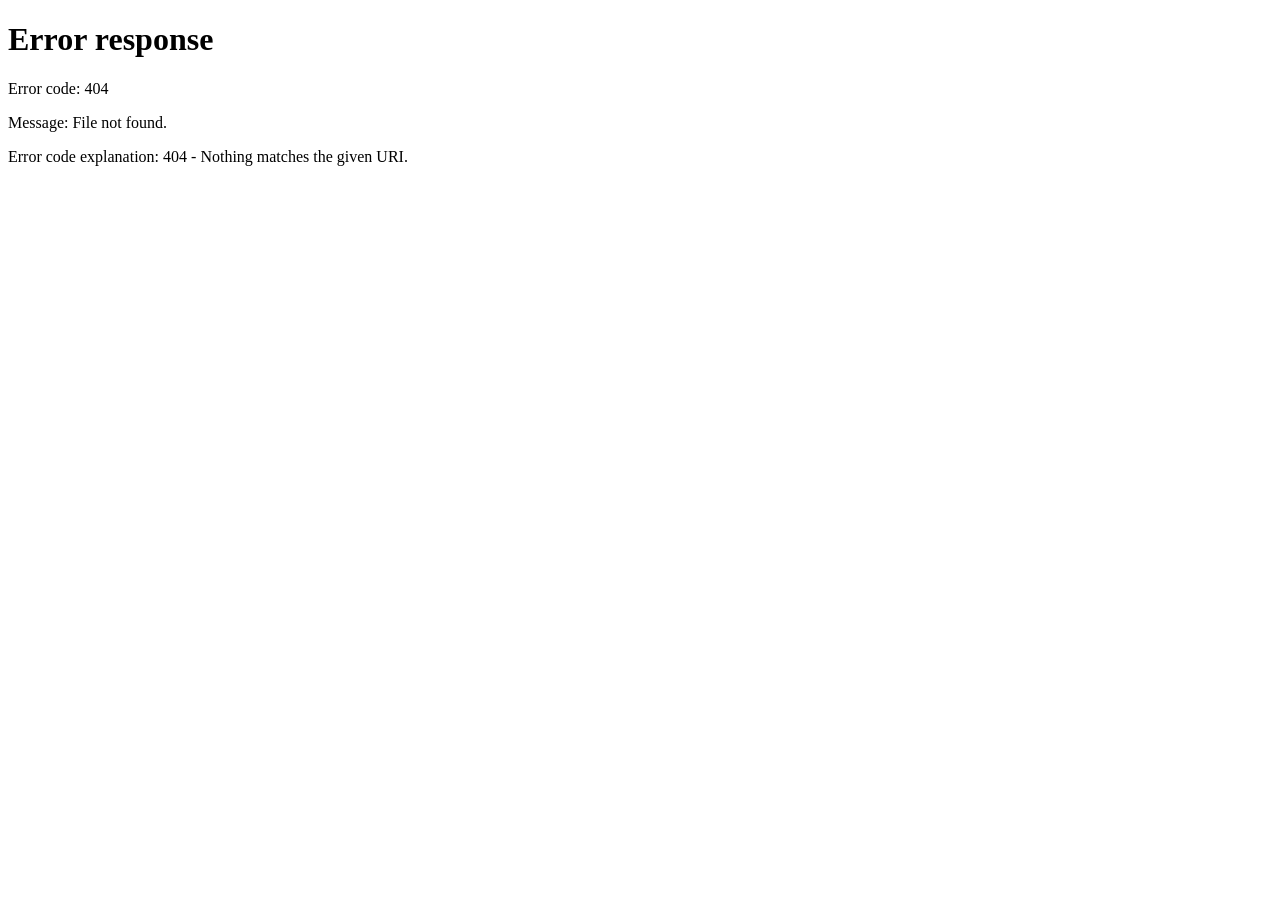
==== HV/index.html @ e4b7a603 "Add files via upload" ====
<!DOCTYPE html>
<html lang="es">
<head>
    <meta charset="UTF-8">
    <meta http-equiv="refresh" content="0; url=HTML/index.html">
    <title>Cargando SPP...</title>
</head>
<body>
    <p>Redirigiendo al portal...</p>
</body>
</html>
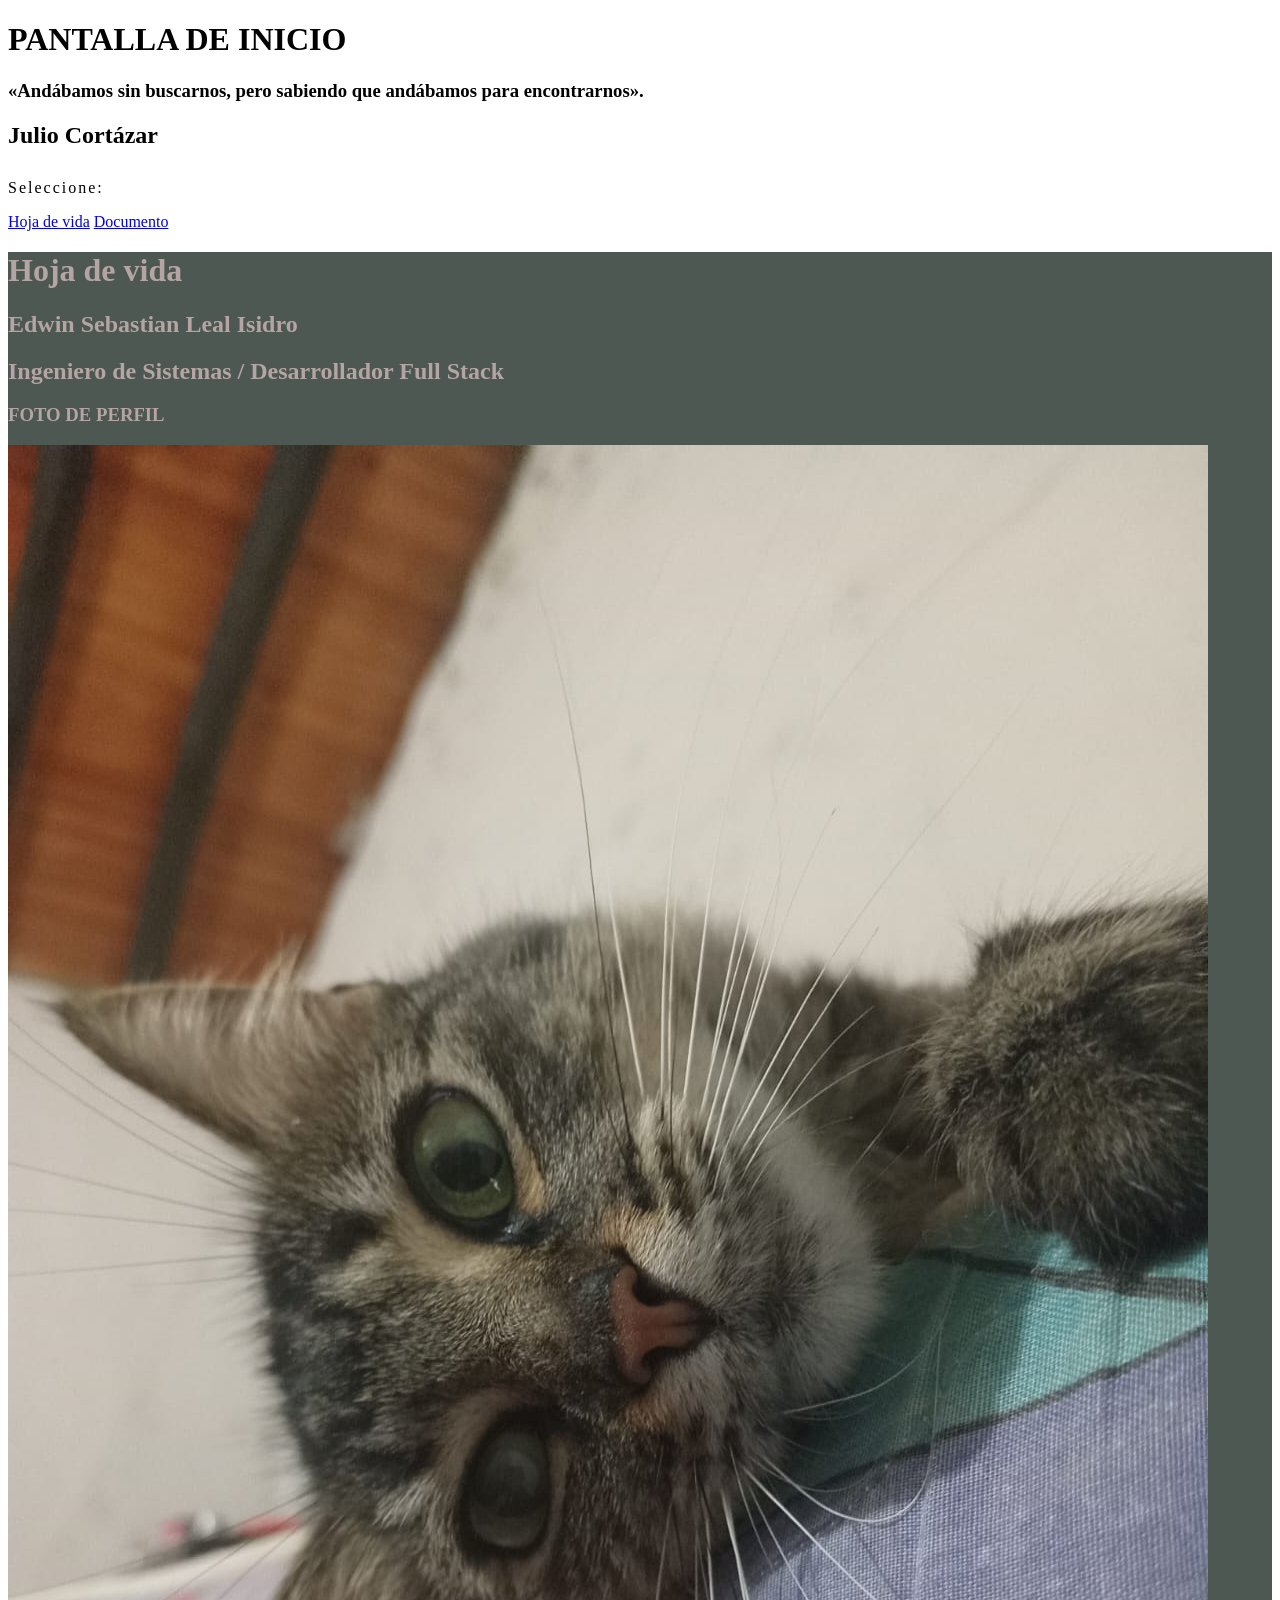
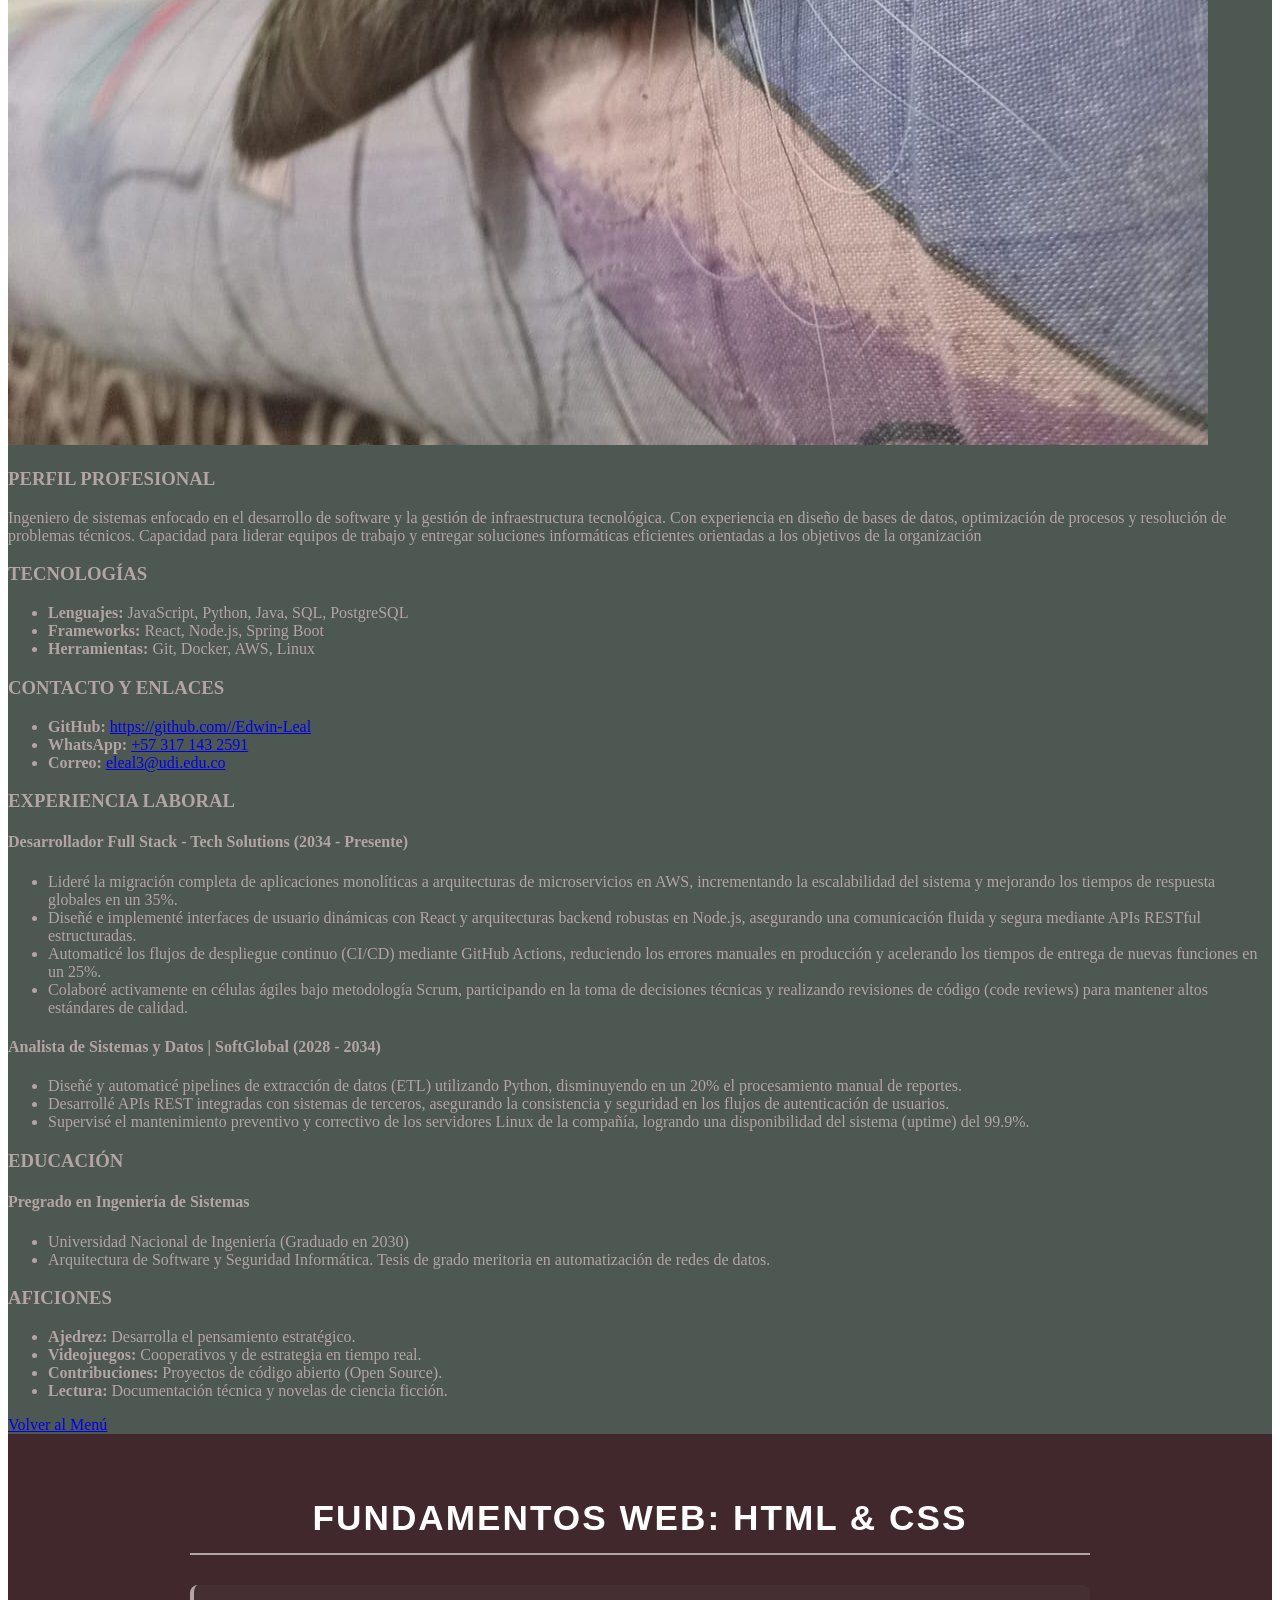
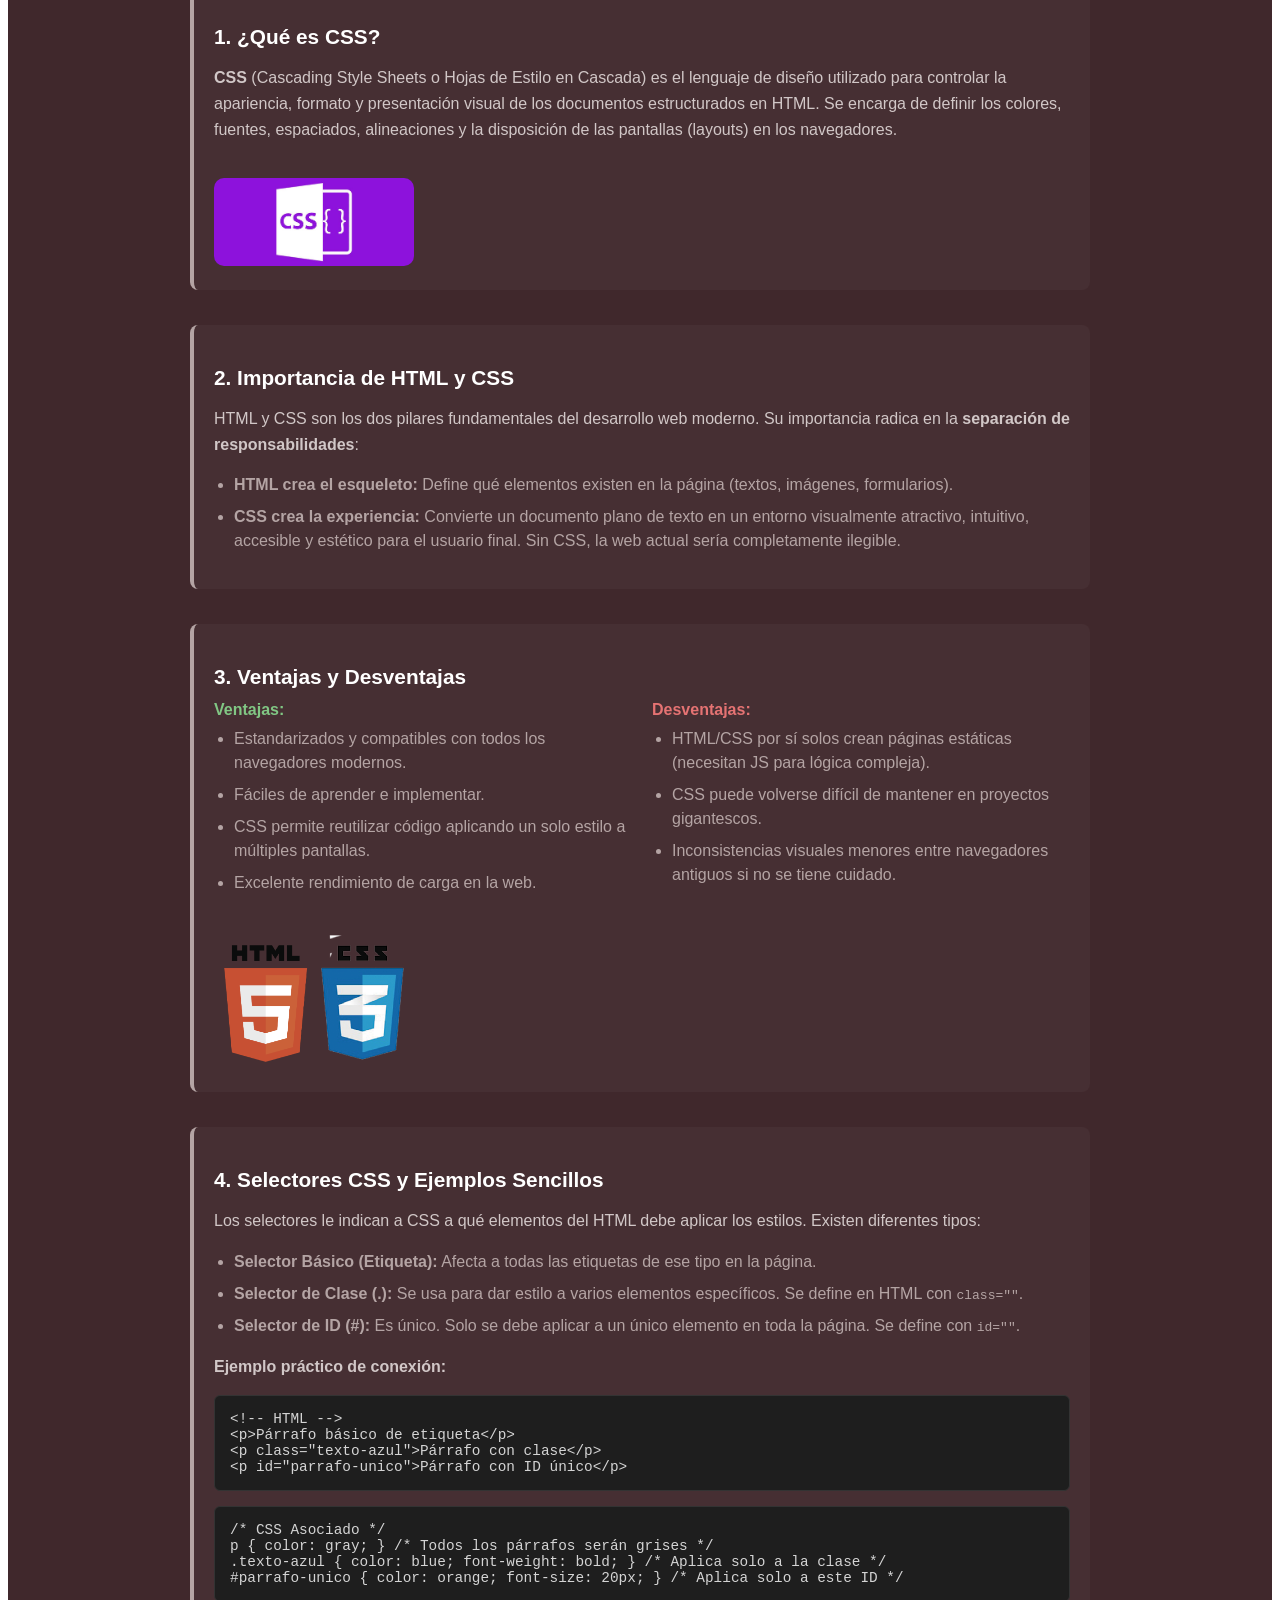
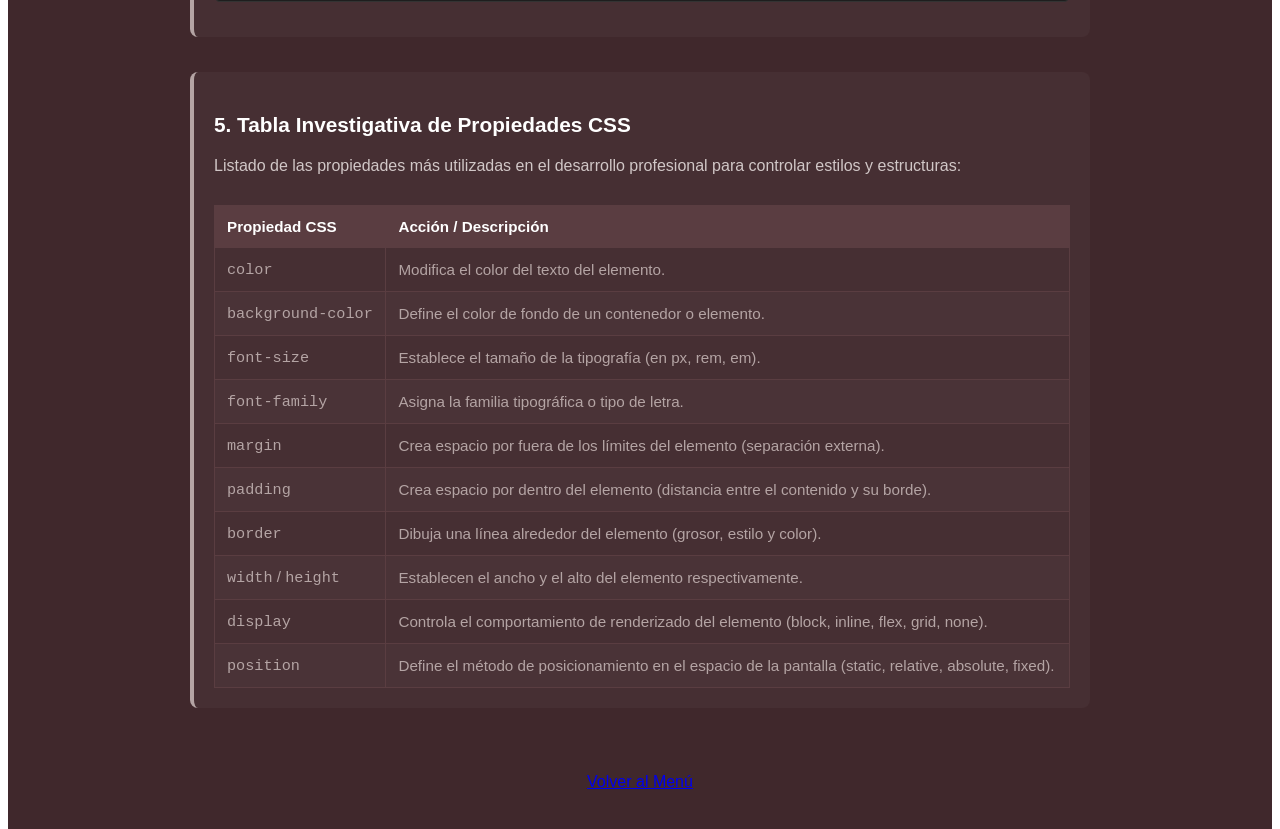
==== commit a08470d0: "Update HTML file for redirection and title change" ====
--- a/HV/index.html
+++ b/HV/index.html
@@ -2,10 +2,10 @@
 <html lang="es">
 <head>
     <meta charset="UTF-8">
-    <meta http-equiv="refresh" content="0; url=HTML/index.html">
-    <title>Cargando SPP...</title>
+    <meta http-equiv="refresh" content="0; url=Html/index.html">
+    <title>Cargando ...</title>
 </head>
 <body>
     <p>Redirigiendo al portal...</p>
 </body>
-</html>+</html>
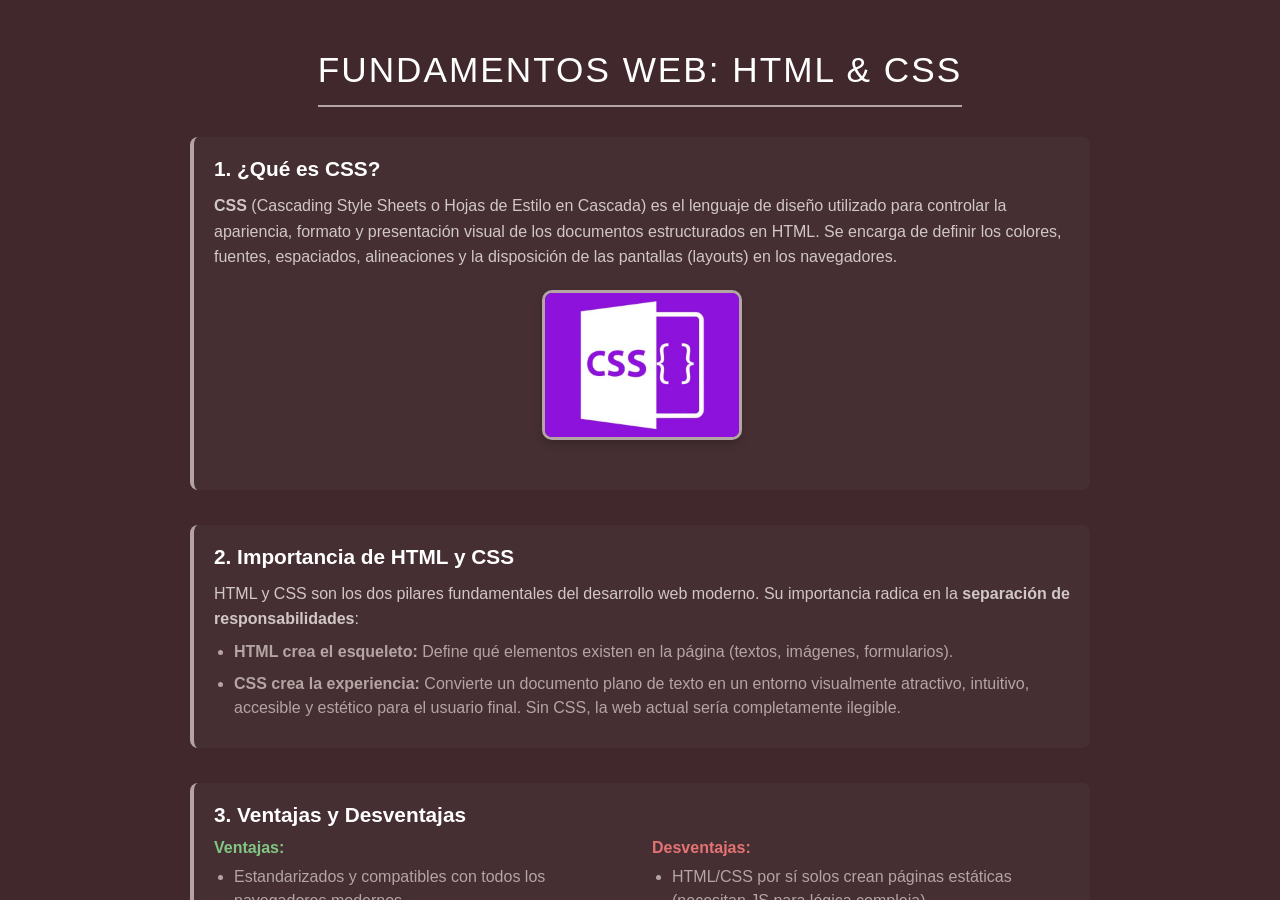
==== commit 665179e7: "Add files via upload" ====
--- a/HV/index.html
+++ b/HV/index.html
@@ -2,10 +2,10 @@
 <html lang="es">
 <head>
     <meta charset="UTF-8">
-    <meta http-equiv="refresh" content="0; url=Html/index.html">
+    <meta http-equiv="refresh" content="0; url=HTML/index.html">
     <title>Cargando ...</title>
 </head>
 <body>
     <p>Redirigiendo al portal...</p>
 </body>
-</html>
+</html>
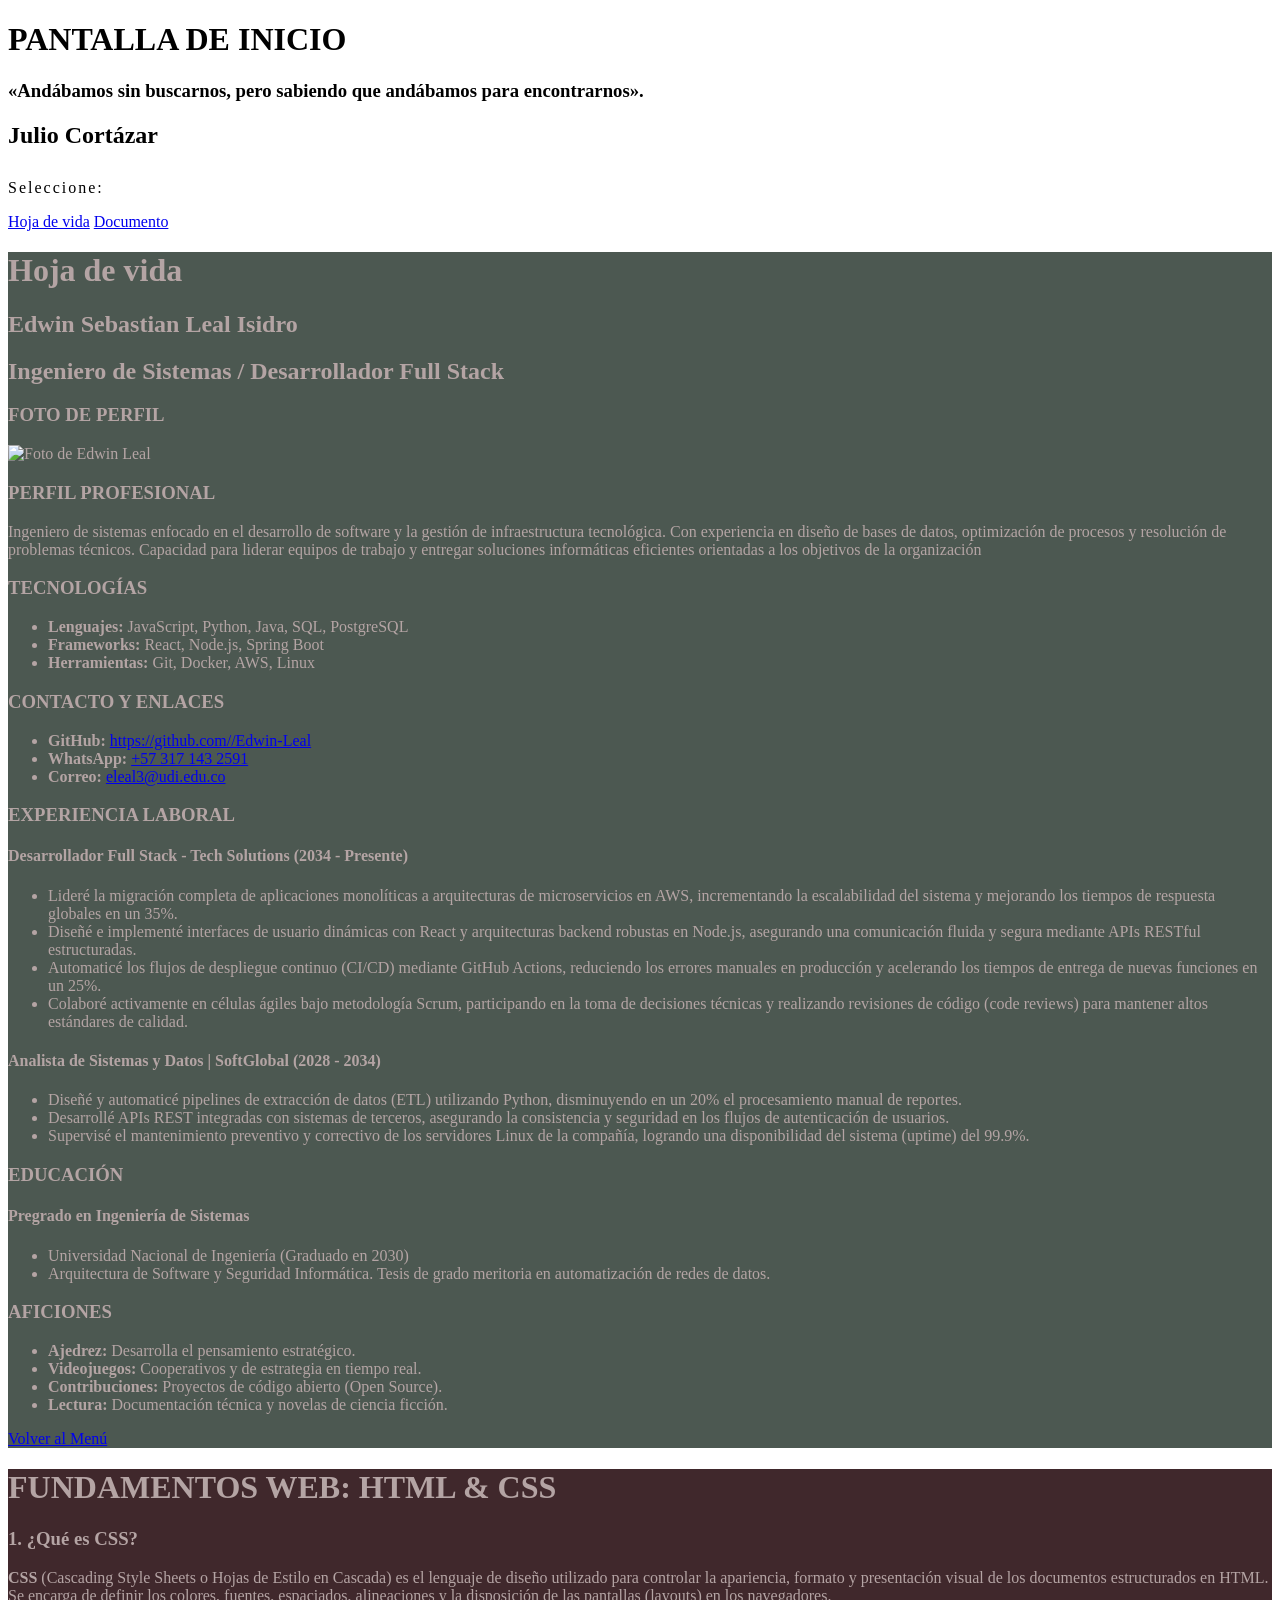
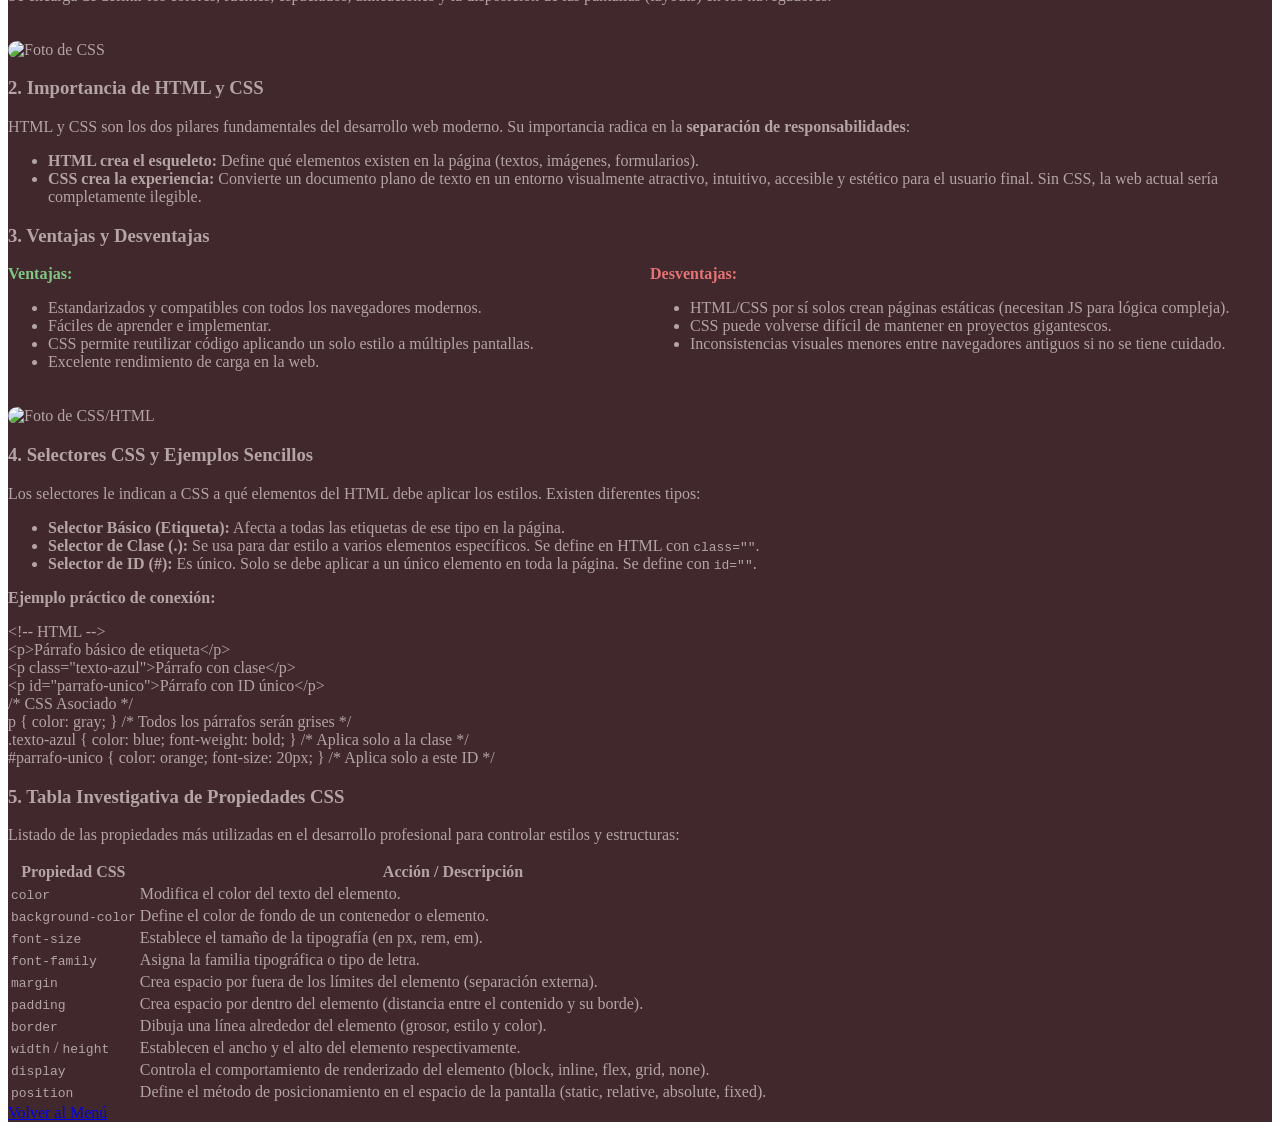
==== commit ac8d451d: "Add files via upload" ====
--- a/HV/index.html
+++ b/HV/index.html
@@ -1,11 +1,276 @@
-<!DOCTYPE html>
-<html lang="es">
-<head>
-    <meta charset="UTF-8">
-    <meta http-equiv="refresh" content="0; url=HTML/index.html">
-    <title>Cargando ...</title>
-</head>
-<body>
-    <p>Redirigiendo al portal...</p>
-</body>
-</html>+<!DOCTYPE html> <!-- Declara que este documento usa el estándar HTML5, para que el navegador lo interprete con las reglas modernas. -->
+<html lang="es"> <!-- Etiqueta raíz de todo el documento. lang="es" indica que el idioma principal del contenido es español (ayuda a lectores de pantalla, traductores automáticos y buscadores). -->
+<head> <!-- Sección de metadatos: información SOBRE la página, no contenido visible directamente. -->
+  <meta charset="UTF-8"> <!-- Define la codificación de caracteres como UTF-8, para que tildes, ñ y símbolos especiales se vean bien. -->
+  <meta name="viewport" content="width=device-width, initial-scale=1.0"> <!-- Ajusta la vista en móviles: el ancho de la página iguala al del dispositivo y no aparece zoom al abrir. -->
+  <title>Welcome to the jungle</title> <!-- Texto que aparece en la pestaña del navegador. No se ve dentro de la página. -->
+  <link rel="stylesheet" href="../CSS/style.CSS"> <!-- Enlaza la hoja de estilos principal. rel="stylesheet" indica que es CSS; href apunta a la carpeta "Css" un nivel arriba de donde está este HTML (carpeta "Html"). Nota: el archivo real se llama "style.Css" (con C mayúscula) — en servidores sensibles a mayúsculas/minúsculas (como Linux, que usa Vercel) esto puede no cargar; conviene que coincidan exactamente. -->
+  <link rel="stylesheet" href="../CSS/doc.CSS"> <!-- Enlaza una SEGUNDA hoja de estilos, exclusiva para la pantalla "Documento". Se pueden enlazar varios CSS; el navegador los aplica en el orden en que aparecen. -->
+</head> <!-- Cierra la sección de metadatos. -->
+<body> <!-- Abre el cuerpo: aquí va todo el contenido visible de la página. -->
+
+  <!-- PANTALLA 1: MENÚ PRINCIPAL -->
+  <div id="menu-principal" class="pantalla"> <!-- Contenedor de la primera "pantalla". id="menu-principal" es un identificador ÚNICO (solo puede haber un elemento con este id en toda la página); se usa para poder enlazarlo con "#menu-principal" desde otros lugares. class="pantalla" le aplica el estilo compartido por las 3 pantallas (position: fixed, ocupa toda la ventana, oculta por defecto). -->
+    <h1>PANTALLA DE INICIO</h1> <!-- Encabezado de nivel 1: título principal de esta pantalla. -->
+    <h3>«Andábamos sin buscarnos, pero sabiendo que andábamos para encontrarnos».</h3> <!-- Encabezado de nivel 3: aquí se usa como una cita/frase, no como un título jerárquico real (es una elección de diseño para aprovechar el estilo ya definido para h3). -->
+    <h2> Julio Cortázar</h2> <!-- Encabezado de nivel 2: autor de la cita. -->
+    <p style="margin-top: 30px; letter-spacing: 2px;">Seleccione:</p> <!-- Párrafo con estilo "inline" (escrito directo en el HTML, no en el CSS): margin-top separa 30px del elemento de arriba, letter-spacing separa las letras 2px. Los estilos inline tienen más prioridad que los del archivo CSS. -->
+    <div> <!-- Contenedor genérico (sin clase ni id) que agrupa los dos botones de navegación. Es el PADRE de los dos enlaces <a> de abajo. -->
+      <a href="#hoja_de_vida" class="btn">Hoja de vida</a> <!-- Enlace: href="#hoja_de_vida" no lleva a otra página, sino al elemento de ESTA MISMA página que tenga id="hoja_de_vida" (ver más abajo). class="btn" le da la apariencia de botón redondeado definida en el CSS. -->
+      <a href="#documento" class="btn">Documento</a> <!-- Igual que el anterior, pero apunta al id="documento" (la tercera pantalla). -->
+    </div> <!-- Cierra el contenedor de los botones. -->
+  </div> <!-- Cierra la pantalla del menú principal. -->
+
+
+  <!-- PANTALLA 2: PANTALLA Hoja de vida -->
+  <div id="hoja_de_vida" class="pantalla" style="background-color: #4c5851; color: rgb(180, 164, 164);"> <!-- Segunda pantalla. id="hoja_de_vida" es el destino al que apunta el botón "Hoja de vida" del menú. class="pantalla" le da el comportamiento compartido (oculta por defecto, se muestra al ser el "target" de la URL). El style inline le pone un color de fondo verde grisáceo y texto gris rosado, propios SOLO de esta pantalla. -->
+
+    <!-- Encabezado superior -->
+  <header class="hdv-header"> <!-- <header> es una etiqueta semántica: le indica al navegador/buscador "esto es la cabecera introductoria de esta sección". class="hdv-header" centra el texto y le da margen inferior. -->
+    <h1>Hoja de vida</h1> <!-- Título principal de esta pantalla. -->
+    <h2>Edwin Sebastian Leal Isidro</h2> <!-- Nombre completo, como subtítulo. -->
+    <h2>Ingeniero de Sistemas / Desarrollador Full Stack</h2> <!-- Cargo/rol profesional, mismo nivel de encabezado que el nombre. -->
+  </header> <!-- Cierra la cabecera. -->
+
+    <main class="hdv-cuerpo"> <!-- <main> es semántica: marca el contenido PRINCIPAL de esta pantalla (a diferencia del header y footer, que son secundarios). class="hdv-cuerpo" activa el diseño de 2 columnas (CSS Grid) definido en el CSS. -->
+        <section class="columna-izq"> <!-- <section> agrupa un bloque temático independiente: aquí, la columna izquierda del currículum. -->
+
+           <!-- FOTO DE PERFIL -->
+      <div class ="bloque"> <!-- Contenedor genérico con clase "bloque" (le da separación inferior). Nota: hay un espacio extra antes del "=" en class ="bloque"; es válido en HTML, el navegador lo ignora, pero por prolijidad se recomienda escribirlo sin ese espacio: class="bloque". -->
+        <h3>FOTO DE PERFIL</h3> <!-- Subtítulo de esta subsección. -->
+      <div class="bloque-foto"> <!-- Contenedor que centra horizontalmente la imagen (usa display: flex; justify-content: center en el CSS). -->
+        <img src="../Img/Foto.jpeg" alt="Foto de Edwin Leal" class="foto-perfil"> <!-- Imagen de perfil. src apunta a la carpeta "Img" un nivel arriba. alt describe la imagen (accesibilidad / si no carga). class="foto-perfil" la vuelve circular, de 150x150px, con borde y sombra (definido en el CSS). -->
+      </div> <!-- Cierra el contenedor que centra la foto. -->
+      </div> <!-- Cierra el bloque "FOTO DE PERFIL". -->
+        <div class="bloque"> <!-- Nuevo bloque, hermano del anterior (mismo padre: <section class="columna-izq">). -->
+          <h3>PERFIL PROFESIONAL</h3> <!-- Subtítulo de esta subsección. -->
+          <p> <!-- Párrafo con la descripción profesional. El texto dentro de <p> respeta los espacios en blanco/saltos de línea del HTML solo de forma visual limitada: el navegador los colapsa en espacios simples al renderizar, así que el resultado en pantalla es un párrafo normal, sin saltos de línea "raros". -->
+              Ingeniero de sistemas enfocado en el desarrollo de software y la gestión de infraestructura tecnológica. 
+              Con experiencia en diseño de bases de datos, optimización de procesos y resolución de problemas técnicos.
+              Capacidad para liderar equipos de trabajo y entregar soluciones 
+              informáticas eficientes orientadas a los objetivos de la organización
+          </p> <!-- Cierra el párrafo. -->
+        </div> <!-- Cierra el bloque "PERFIL PROFESIONAL". -->
+        <div class="bloque"> <!-- Nuevo bloque: tecnologías. -->
+        <h3>TECNOLOGÍAS</h3> <!-- Subtítulo. -->
+        <ul> <!-- Lista desordenada. Es el PADRE de los 3 <li> de abajo. -->
+          <li><strong>Lenguajes:</strong> JavaScript, Python, Java, SQL, PostgreSQL</li> <!-- <strong> pone el texto en negrita Y le da importancia semántica (a diferencia de <b>, que solo es visual). Este <li> es hijo del <ul>. -->
+          <li><strong>Frameworks:</strong> React, Node.js, Spring Boot</li> <!-- 2º hijo del <ul>. -->
+          <li><strong>Herramientas:</strong> Git, Docker, AWS, Linux</li> <!-- 3º hijo del <ul>. -->
+        </ul> <!-- Cierra la lista de tecnologías. -->
+      </div> <!-- Cierra el bloque "TECNOLOGÍAS". -->
+
+      <div class="bloque"> <!-- Nuevo bloque: contacto. -->
+      <h3>CONTACTO Y ENLACES</h3> <!-- Subtítulo. -->
+      <ul> <!-- Lista de enlaces de contacto. -->
+        <li><strong>GitHub:</strong> <a href="https://github.com/Edwinsebastian-crypto/Miniproyectos" target="_blank" class="link-contacto">https://github.com//Edwin-Leal </a></li> <!-- href = URL real a la que lleva el enlace (el repositorio de GitHub). target="_blank" hace que se abra en una PESTAÑA NUEVA en vez de reemplazar la página actual. Ojo: el TEXTO visible del enlace ("https://github.com//Edwin-Leal") no coincide con el href real — visualmente muestra una URL distinta a la que en verdad abre; conviene igualarlos para no confundir al usuario. class="link-contacto" le da el estilo de subrayado punteado gris. -->
+        <li><strong>WhatsApp:</strong> <a href="https://wa.me" target="_blank" class="link-contacto"> +57 317 143 2591 </a></li> <!-- El href="https://wa.me" por sí solo no lleva a ningún chat específico (le falta el número, ej. https://wa.me/573171432591); tal como está, solo abre la página genérica de WhatsApp Web. -->
+        <li><strong>Correo:</strong> <a href="https://mail.google.com" target="_blank" class="link-contacto"> eleal3@udi.edu.co</a></li> <!-- Similar: href="https://mail.google.com" abre Gmail en general, no compone un correo nuevo dirigido a esa dirección. Para eso se usaría href="mailto:eleal3@udi.edu.co". -->
+      </ul> <!-- Cierra la lista de contacto. -->
+    </div> <!-- Cierra el bloque "CONTACTO Y ENLACES". -->
+      </section> <!-- Cierra la columna izquierda. -->
+
+        <!-- Columna Derecha (Experiencia y Educación) -->
+    <section class="columna-der"> <!-- Segunda columna del grid de 2 columnas (más ancha, según el CSS: minmax(0,1fr) minmax(0,2fr)). -->
+      <div class="bloque"> <!-- Bloque de experiencia laboral. -->
+        <h3>EXPERIENCIA LABORAL</h3> <!-- Subtítulo. -->
+        <div class="item"> <!-- Un "item" individual de experiencia (permite darle un margen/tratamiento propio, distinto del bloque general). -->
+          <h4>Desarrollador Full Stack - Tech Solutions (2034 - Presente)</h4> <!-- Encabezado de nivel 4: cargo, empresa y periodo. -->
+          <ul> <!-- Lista de logros/tareas de este puesto. -->
+            <li>Lideré la migración completa de aplicaciones monolíticas a arquitecturas de microservicios en AWS, incrementando la escalabilidad del sistema y mejorando los tiempos de respuesta globales en un 35%.</li>
+            <li>Diseñé e implementé interfaces de usuario dinámicas con React y arquitecturas backend robustas en Node.js, asegurando una comunicación fluida y segura mediante APIs RESTful estructuradas.</li>
+            <li>Automaticé los flujos de despliegue continuo (CI/CD) mediante GitHub Actions, reduciendo los errores manuales en producción y acelerando los tiempos de entrega de nuevas funciones en un 25%.</li>
+            <li>Colaboré activamente en células ágiles bajo metodología Scrum, participando en la toma de decisiones técnicas y realizando revisiones de código (code reviews) para mantener altos estándares de calidad.</li>
+          </ul> <!-- Cierra la lista de logros. -->
+        </div> <!-- Cierra el ítem "Tech Solutions". -->
+        <div class="item" style="margin-top: 15px;"> <!-- Segundo ítem de experiencia. El style inline añade 15px de espacio arriba, para separarlo del ítem anterior (además del que ya da .item por CSS, si tuviera). -->
+          <h4>Analista de Sistemas y Datos | SoftGlobal (2028 - 2034)</h4> <!-- Cargo, empresa y periodo anterior. -->
+          <ul> <!-- Lista de logros de este puesto. -->
+            <li>Diseñé y automaticé pipelines de extracción de datos (ETL) utilizando Python, disminuyendo en un 20% el procesamiento manual de reportes.</li>
+            <li>Desarrollé APIs REST integradas con sistemas de terceros, asegurando la consistencia y seguridad en los flujos de autenticación de usuarios.</li>
+            <li>Supervisé el mantenimiento preventivo y correctivo de los servidores Linux de la compañía, logrando una disponibilidad del sistema (uptime) del 99.9%.</li>
+          </ul> <!-- Cierra la lista de logros. -->
+        </div> <!-- Cierra el ítem "SoftGlobal". -->
+      </div> <!-- Cierra el bloque "EXPERIENCIA LABORAL". -->
+
+      <div class="bloque"> <!-- Bloque de educación. -->
+        <h3>EDUCACIÓN</h3> <!-- Subtítulo. -->
+        <div class="item"> <!-- Ítem de educación. -->
+          <h4>Pregrado en Ingeniería de Sistemas</h4> <!-- Título del programa académico. -->
+          <ul> <!-- Detalles del pregrado. -->
+            <li>Universidad Nacional de Ingeniería (Graduado en 2030)</li>
+            <li> Arquitectura de Software y Seguridad Informática. Tesis de grado meritoria en automatización de redes de datos.</li>
+          </ul> <!-- Cierra los detalles. -->
+        </div> <!-- Cierra el ítem de educación. -->
+      </div> <!-- Cierra el bloque "EDUCACIÓN". -->
+
+            <!-- BLOQUE DE AFICIONES (Columna Izquierda) -->
+      <div class="bloque"> <!-- Bloque de aficiones. El comentario dice "Columna Izquierda" pero en realidad este <div> está dentro de <section class="columna-der">, así que visualmente aparece en la columna DERECHA — es un comentario del autor original que quedó desactualizado, no afecta el funcionamiento. -->
+        <h3>AFICIONES</h3> <!-- Subtítulo. -->
+        <ul class="lista-aficiones"> <!-- Lista con una clase propia ("lista-aficiones"), aunque no se ve definida con estilos propios en el CSS que revisamos — por ahora hereda el estilo genérico de .bloque ul. -->
+          <li><strong>Ajedrez:</strong> Desarrolla el pensamiento estratégico.</li>
+          <li><strong>Videojuegos:</strong> Cooperativos y de estrategia en tiempo real.</li>
+          <li><strong>Contribuciones:</strong> Proyectos de código abierto (Open Source).</li>
+          <li><strong>Lectura:</strong> Documentación técnica y novelas de ciencia ficción.</li>
+        </ul> <!-- Cierra la lista de aficiones. -->
+      </div> <!-- Cierra el bloque "AFICIONES". -->
+
+    </section> <!-- Cierra la columna derecha. -->
+
+    </main> <!-- Cierra el contenido principal de la pantalla "Hoja de vida". -->
+
+    <footer class ="hdv-footer"> <!-- <footer> semántico: pie de esta pantalla. Nota: mismo detalle del espacio antes del "=" que en class ="bloque" de más arriba; es válido pero conviene escribirlo sin espacio: class="hdv-footer". -->
+        <a href="#menu-principal" class="btn_1">Volver al Menú</a> <!-- Enlace que regresa al id="menu-principal" (primera pantalla). class="btn_1" le da apariencia de botón verde. -->
+    </footer> <!-- Cierra el pie de esta pantalla. -->
+
+  </div> <!-- Cierra la pantalla completa "Hoja de vida" (el div abierto con id="hoja_de_vida"). -->
+
+  <!-- PANTALLA 3: PANTALLA Documento -->
+  <div id="documento" class="pantalla" style="background-color: #40282c; color: rgb(180, 164, 164);"> <!-- Tercera pantalla. id="documento" es el destino del botón "Documento" del menú. El style inline le da un fondo vinotinto oscuro y texto gris rosado propios de esta pantalla. -->
+
+    <main class="doc-contenido"> <!-- Contenido principal de esta pantalla. class="doc-contenido" limita el ancho a 900px y lo centra (según doc.css). -->
+    <h1 class="doc-titulo-principal">FUNDAMENTOS WEB: HTML & CSS</h1> <!-- Título principal de esta pantalla, con su propio estilo (line dorada/gris inferior, tamaño 2.2rem). -->
+
+    <!-- 1. ¿QUÉ ES CSS? -->
+    <article class="doc-seccion"> <!-- <article> semántica: marca un bloque de contenido independiente y autocontenido (aquí, cada "pregunta" del documento). class="doc-seccion" le da fondo translúcido, borde izquierdo y separación. -->
+      <h3>1. ¿Qué es CSS?</h3> <!-- Subtítulo de esta sección. -->
+      <p><strong>CSS</strong> (Cascading Style Sheets o Hojas de Estilo en Cascada) es el lenguaje de diseño utilizado para controlar la apariencia, formato y presentación visual de los documentos estructurados en HTML. Se encarga de definir los colores, fuentes, espaciados, alineaciones y la disposición de las pantallas (layouts) en los navegadores.</p> <!-- Párrafo explicativo. <strong> resalta la palabra "CSS" con negrita y énfasis semántico. -->
+      <div class="bloque-foto"> <!-- Contenedor que centra la imagen (mismo estilo reutilizado de style.css). -->
+        <img src="../Img/CSSimg.jpg" alt="Foto de CSS" class="foto-perfil" style="margin-top: 20px; width: 40%; max-width: 200px; border-radius: 10px;"> <!-- Imagen ilustrativa. El style inline SOBREESCRIBE algunas propiedades que ya trae la clase "foto-perfil" desde el CSS (por ejemplo, foto-perfil normalmente es 150x150px circular; aquí width:40% y border-radius:10px cambian esas reglas SOLO para esta imagen puntual, porque los estilos inline tienen más prioridad que los del archivo CSS). -->
+      </div> <!-- Cierra el contenedor de la imagen. -->
+    </article> <!-- Cierra la sección "¿Qué es CSS?". -->
+
+    <!-- 2. IMPORTANCIA -->
+    <article class="doc-seccion"> <!-- Segunda sección/pregunta. -->
+      <h3>2. Importancia de HTML y CSS</h3> <!-- Subtítulo. -->
+      <p>HTML y CSS son los dos pilares fundamentales del desarrollo web moderno. Su importancia radica en la <strong>separación de responsabilidades</strong>:</p> <!-- Párrafo introductorio. -->
+      <ul> <!-- Lista con los dos roles (HTML vs CSS). -->
+        <li><strong>HTML crea el esqueleto:</strong> Define qué elementos existen en la página (textos, imágenes, formularios).</li>
+        <li><strong>CSS crea la experiencia:</strong> Convierte un documento plano de texto en un entorno visualmente atractivo, intuitivo, accesible y estético para el usuario final. Sin CSS, la web actual sería completamente ilegible.</li>
+      </ul> <!-- Cierra la lista. -->
+    </article> <!-- Cierra la sección "Importancia". -->
+
+    <!-- 3. VENTAJAS Y DESVENTAJAS -->
+    <article class="doc-seccion"> <!-- Tercera sección. -->
+      <h3>3. Ventajas y Desventajas</h3> <!-- Subtítulo. -->
+      <div style="display: grid; grid-template-columns: 1fr 1fr; gap: 20px; margin-top: 10px;"> <!-- Contenedor con estilo inline que crea una cuadrícula (grid) de DOS columnas de igual ancho (1fr 1fr = cada una ocupa una fracción igual del espacio disponible), con 20px de separación entre ellas y 10px de margen arriba. Todo esto escrito directamente en el HTML en vez de en el CSS. -->
+        <div> <!-- Columna 1 del grid: ventajas. -->
+          <strong style="color: #81c784;">Ventajas:</strong> <!-- Texto en negrita con color verde claro (#81c784) definido directamente aquí, sin usar el CSS externo. -->
+          <ul> <!-- Lista de ventajas. -->
+            <li>Estandarizados y compatibles con todos los navegadores modernos.</li>
+            <li>Fáciles de aprender e implementar.</li>
+            <li>CSS permite reutilizar código aplicando un solo estilo a múltiples pantallas.</li>
+            <li>Excelente rendimiento de carga en la web.</li>
+          </ul> <!-- Cierra lista de ventajas. -->
+        </div> <!-- Cierra columna de ventajas. -->
+        <div> <!-- Columna 2 del grid: desventajas. -->
+          <strong style="color: #e57373;">Desventajas:</strong> <!-- Negrita con color rojo claro (#e57373), para contrastar visualmente con el verde de "Ventajas". -->
+          <ul> <!-- Lista de desventajas. -->
+            <li>HTML/CSS por sí solos crean páginas estáticas (necesitan JS para lógica compleja).</li>
+            <li>CSS puede volverse difícil de mantener en proyectos gigantescos.</li>
+            <li>Inconsistencias visuales menores entre navegadores antiguos si no se tiene cuidado.</li>
+          </ul> <!-- Cierra lista de desventajas. -->
+        </div> <!-- Cierra columna de desventajas. -->
+      </div> <!-- Cierra el contenedor grid de 2 columnas. -->
+
+      <div class="bloque-foto"> <!-- Contenedor que centra la siguiente imagen. -->
+        <img src="../Img/img.png" alt="Foto de CSS/HTML" class="foto-perfil" style="margin-top: 20px; width: 100%; max-width: 200px; border-radius: 10px;"> <!-- Imagen ilustrativa. Igual que la anterior, el style inline sobreescribe el tamaño/forma que traería por defecto la clase "foto-perfil". width:100% aquí significa "ocupa el 100% de su contenedor", pero como también tiene max-width:200px, nunca superará los 200px reales. -->
+      </div> <!-- Cierra el contenedor de la imagen. -->
+    </article> <!-- Cierra la sección "Ventajas y Desventajas". -->
+
+    <!-- 4. SELECTORES Y EJEMPLOS -->
+    <article class="doc-seccion"> <!-- Cuarta sección. -->
+      <h3>4. Selectores CSS y Ejemplos Sencillos</h3> <!-- Subtítulo. -->
+      <p>Los selectores le indican a CSS a qué elementos del HTML debe aplicar los estilos. Existen diferentes tipos:</p> <!-- Párrafo introductorio. -->
+
+      <ul> <!-- Lista de tipos de selectores. -->
+        <li><strong>Selector Básico (Etiqueta):</strong> Afecta a todas las etiquetas de ese tipo en la página.</li>
+        <li><strong>Selector de Clase (.):</strong> Se usa para dar estilo a varios elementos específicos. Se define en HTML con <code>class=""</code>.</li> <!-- <code> muestra el texto interior con fuente monoespaciada (tipo "de programador"), útil para resaltar fragmentos de código dentro de una oración. -->
+        <li><strong>Selector de ID (#):</strong> Es único. Solo se debe aplicar a un único elemento en toda la página. Se define con <code>id=""</code>.</li>
+      </ul> <!-- Cierra la lista. -->
+
+      <p style="margin-top: 15px;"><strong>Ejemplo práctico de conexión:</strong></p> <!-- Párrafo con margen superior de 15px, para separarlo de la lista anterior. -->
+      <div class="caja-codigo"> <!-- Contenedor con fondo negro y fuente monoespaciada, simulando un editor de código (definido en doc.css). -->
+          <!-- HTML -->
+          &lt;!-- HTML --&gt;<br> <!-- &lt; y &gt; son "entidades HTML": representan los caracteres < y > sin que el navegador los interprete como una etiqueta real. Así se puede "escribir código HTML como texto" dentro de la página, mostrando el símbolo en vez de ejecutarlo. <br> fuerza un salto de línea manual (a diferencia de <p>, no crea un párrafo nuevo, solo baja el texto siguiente a la línea de abajo). -->
+          &lt;p&gt;Párrafo básico de etiqueta&lt;/p&gt;<br> <!-- Muestra como texto el código &lt;p&gt;...&lt;/p&gt;, seguido de un salto de línea. -->
+          &lt;p class="texto-azul"&gt;Párrafo con clase&lt;/p&gt;<br> <!-- Ejemplo de un párrafo con clase, mostrado como texto plano. -->
+          &lt;p id="parrafo-unico"&gt;Párrafo con ID único&lt;/p&gt; <!-- Ejemplo de un párrafo con id, mostrado como texto plano (sin <br> al final porque es la última línea del bloque). -->
+                </div> <!-- Cierra la primera "caja de código" (ejemplo de HTML). -->
+
+                <div class="caja-codigo"> <!-- Segunda caja de código: el CSS asociado al ejemplo anterior. -->
+          /* CSS Asociado */<br> <!-- Comentario de CSS mostrado como texto, seguido de salto de línea. -->
+          p { color: gray; } /* Todos los párrafos serán grises */<br> <!-- Ejemplo de selector de etiqueta: aplica a TODOS los <p> de la página. -->
+          .texto-azul { color: blue; font-weight: bold; } /* Aplica solo a la clase */<br> <!-- Ejemplo de selector de clase (el punto antes del nombre): solo afecta a elementos con class="texto-azul". -->
+          #parrafo-unico { color: orange; font-size: 20px; } /* Aplica solo a este ID */ <!-- Ejemplo de selector de ID (el numeral antes del nombre): solo afecta al único elemento con id="parrafo-unico". -->
+                </div> <!-- Cierra la segunda caja de código. -->
+          </article> <!-- Cierra la sección "Selectores y Ejemplos". -->
+
+    <!-- 5. TABLA DE PROPIEDADES MÁS IMPORTANTES -->
+    <article class="doc-seccion"> <!-- Quinta sección: tabla de propiedades CSS. -->
+      <h3>5. Tabla Investigativa de Propiedades CSS</h3> <!-- Subtítulo. -->
+      <p>Listado de las propiedades más utilizadas en el desarrollo profesional para controlar estilos y estructuras:</p> <!-- Párrafo introductorio. -->
+
+      <div class="tabla-contenedor"> <!-- Contenedor con overflow-x: auto (definido en doc.css): si la tabla no cabe en pantallas angostas, el scroll horizontal queda contenido AQUÍ, sin desbordar toda la página (el mismo principio que aplicamos antes en tu otro proyecto). -->
+        <table class="tabla-css"> <!-- Abre la tabla. class="tabla-css" le da ancho 100%, bordes y tipografía definidos en doc.css. -->
+          <thead> <!-- "table head": agrupa semánticamente la(s) fila(s) de encabezado, separándolas del cuerpo de datos. -->
+            <tr> <!-- Fila de encabezados. -->
+              <th>Propiedad CSS</th> <!-- Encabezado de la 1ª columna. -->
+              <th>Acción / Descripción</th> <!-- Encabezado de la 2ª columna. -->
+            </tr> <!-- Cierra la fila de encabezados. -->
+          </thead> <!-- Cierra el grupo de encabezado. -->
+          <tbody> <!-- "table body": agrupa semánticamente todas las filas de datos (a diferencia de thead). -->
+            <tr> <!-- Fila 1 de datos. -->
+              <td><code>color</code></td> <!-- Celda con el nombre de la propiedad, en fuente de código gracias a <code>. -->
+              <td>Modifica el color del texto del elemento.</td> <!-- Celda con la descripción. -->
+            </tr> <!-- Cierra fila 1. -->
+            <tr> <!-- Fila 2 de datos. -->
+              <td><code>background-color</code></td>
+              <td>Define el color de fondo de un contenedor o elemento.</td>
+            </tr> <!-- Cierra fila 2. -->
+            <tr> <!-- Fila 3. -->
+              <td><code>font-size</code></td>
+              <td>Establece el tamaño de la tipografía (en px, rem, em).</td>
+            </tr> <!-- Cierra fila 3. -->
+            <tr> <!-- Fila 4. -->
+              <td><code>font-family</code></td>
+              <td>Asigna la familia tipográfica o tipo de letra.</td>
+            </tr> <!-- Cierra fila 4. -->
+            <tr> <!-- Fila 5. -->
+              <td><code>margin</code></td>
+              <td>Crea espacio por fuera de los límites del elemento (separación externa).</td>
+            </tr> <!-- Cierra fila 5. -->
+            <tr> <!-- Fila 6. -->
+              <td><code>padding</code></td>
+              <td>Crea espacio por dentro del elemento (distancia entre el contenido y su borde).</td>
+            </tr> <!-- Cierra fila 6. -->
+            <tr> <!-- Fila 7. -->
+              <td><code>border</code></td>
+              <td>Dibuja una línea alrededor del elemento (grosor, estilo y color).</td>
+            </tr> <!-- Cierra fila 7. -->
+            <tr> <!-- Fila 8. -->
+              <td><code>width</code> / <code>height</code></td> <!-- Dos fragmentos de código en la misma celda, separados por " / ". -->
+              <td>Establecen el ancho y el alto del elemento respectivamente.</td>
+            </tr> <!-- Cierra fila 8. -->
+            <tr> <!-- Fila 9. -->
+              <td><code>display</code></td>
+              <td>Controla el comportamiento de renderizado del elemento (block, inline, flex, grid, none).</td>
+            </tr> <!-- Cierra fila 9. -->
+            <tr> <!-- Fila 10. -->
+              <td><code>position</code></td>
+              <td>Define el método de posicionamiento en el espacio de la pantalla (static, relative, absolute, fixed).</td>
+            </tr> <!-- Cierra fila 10. -->
+          </tbody> <!-- Cierra el cuerpo de la tabla. -->
+        </table> <!-- Cierra la tabla completa. -->
+      </div> <!-- Cierra el contenedor con scroll de la tabla. -->
+    </article> <!-- Cierra la sección de la tabla de propiedades. -->
+  </main> <!-- Cierra el contenido principal de la pantalla "Documento". -->
+
+    <footer class="doc-footer"> <!-- Pie de la pantalla "Documento". -->
+    <a href="#menu-principal" class="btn_2">Volver al Menú</a> <!-- Enlace de regreso al menú principal. class="btn_2" le da apariencia de botón rojo/vino. -->
+  </footer> <!-- Cierra el pie de esta pantalla. -->
+
+  </div> <!-- Cierra la pantalla completa "Documento" (el div abierto con id="documento"). -->
+
+</body> <!-- Cierra el cuerpo: fin de todo el contenido visible. -->
+</html> <!-- Cierra la etiqueta raíz. Fin del documento. -->
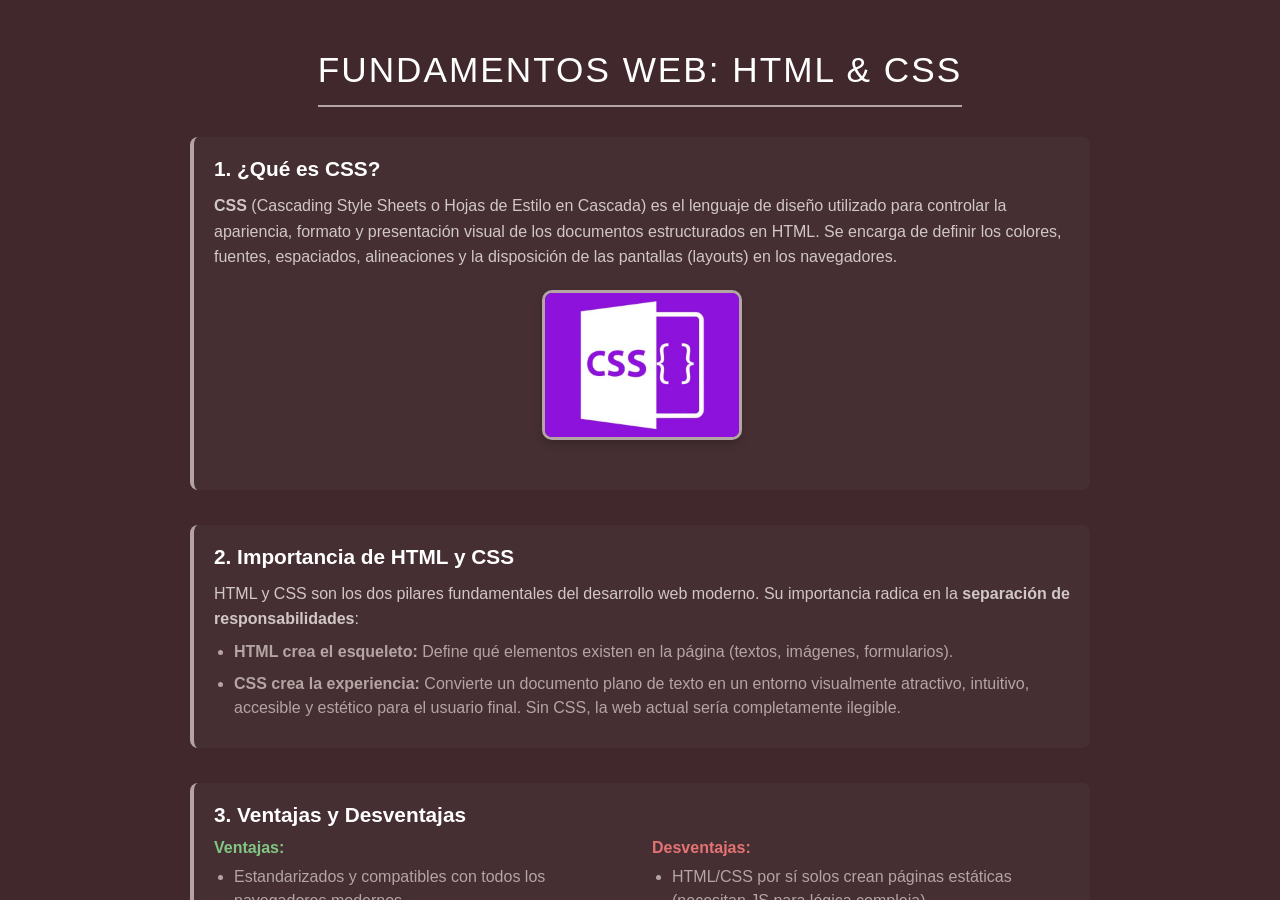
==== commit 8035f59d: "Update index.html" ====
--- a/HV/index.html
+++ b/HV/index.html
@@ -4,8 +4,8 @@
   <meta charset="UTF-8"> <!-- Define la codificación de caracteres como UTF-8, para que tildes, ñ y símbolos especiales se vean bien. -->
   <meta name="viewport" content="width=device-width, initial-scale=1.0"> <!-- Ajusta la vista en móviles: el ancho de la página iguala al del dispositivo y no aparece zoom al abrir. -->
   <title>Welcome to the jungle</title> <!-- Texto que aparece en la pestaña del navegador. No se ve dentro de la página. -->
-  <link rel="stylesheet" href="../CSS/style.CSS"> <!-- Enlaza la hoja de estilos principal. rel="stylesheet" indica que es CSS; href apunta a la carpeta "Css" un nivel arriba de donde está este HTML (carpeta "Html"). Nota: el archivo real se llama "style.Css" (con C mayúscula) — en servidores sensibles a mayúsculas/minúsculas (como Linux, que usa Vercel) esto puede no cargar; conviene que coincidan exactamente. -->
-  <link rel="stylesheet" href="../CSS/doc.CSS"> <!-- Enlaza una SEGUNDA hoja de estilos, exclusiva para la pantalla "Documento". Se pueden enlazar varios CSS; el navegador los aplica en el orden en que aparecen. -->
+  <link rel="stylesheet" href="CSS/style.CSS"> <!-- Enlaza la hoja de estilos principal. rel="stylesheet" indica que es CSS; href apunta a la carpeta "Css" un nivel arriba de donde está este HTML (carpeta "Html"). Nota: el archivo real se llama "style.Css" (con C mayúscula) — en servidores sensibles a mayúsculas/minúsculas (como Linux, que usa Vercel) esto puede no cargar; conviene que coincidan exactamente. -->
+  <link rel="stylesheet" href="CSS/doc.CSS"> <!-- Enlaza una SEGUNDA hoja de estilos, exclusiva para la pantalla "Documento". Se pueden enlazar varios CSS; el navegador los aplica en el orden en que aparecen. -->
 </head> <!-- Cierra la sección de metadatos. -->
 <body> <!-- Abre el cuerpo: aquí va todo el contenido visible de la página. -->
 
@@ -39,7 +39,7 @@
       <div class ="bloque"> <!-- Contenedor genérico con clase "bloque" (le da separación inferior). Nota: hay un espacio extra antes del "=" en class ="bloque"; es válido en HTML, el navegador lo ignora, pero por prolijidad se recomienda escribirlo sin ese espacio: class="bloque". -->
         <h3>FOTO DE PERFIL</h3> <!-- Subtítulo de esta subsección. -->
       <div class="bloque-foto"> <!-- Contenedor que centra horizontalmente la imagen (usa display: flex; justify-content: center en el CSS). -->
-        <img src="../Img/Foto.jpeg" alt="Foto de Edwin Leal" class="foto-perfil"> <!-- Imagen de perfil. src apunta a la carpeta "Img" un nivel arriba. alt describe la imagen (accesibilidad / si no carga). class="foto-perfil" la vuelve circular, de 150x150px, con borde y sombra (definido en el CSS). -->
+        <img src="Img/Foto.jpeg" alt="Foto de Edwin Leal" class="foto-perfil"> <!-- Imagen de perfil. src apunta a la carpeta "Img" un nivel arriba. alt describe la imagen (accesibilidad / si no carga). class="foto-perfil" la vuelve circular, de 150x150px, con borde y sombra (definido en el CSS). -->
       </div> <!-- Cierra el contenedor que centra la foto. -->
       </div> <!-- Cierra el bloque "FOTO DE PERFIL". -->
         <div class="bloque"> <!-- Nuevo bloque, hermano del anterior (mismo padre: <section class="columna-izq">). -->
@@ -136,7 +136,7 @@
       <h3>1. ¿Qué es CSS?</h3> <!-- Subtítulo de esta sección. -->
       <p><strong>CSS</strong> (Cascading Style Sheets o Hojas de Estilo en Cascada) es el lenguaje de diseño utilizado para controlar la apariencia, formato y presentación visual de los documentos estructurados en HTML. Se encarga de definir los colores, fuentes, espaciados, alineaciones y la disposición de las pantallas (layouts) en los navegadores.</p> <!-- Párrafo explicativo. <strong> resalta la palabra "CSS" con negrita y énfasis semántico. -->
       <div class="bloque-foto"> <!-- Contenedor que centra la imagen (mismo estilo reutilizado de style.css). -->
-        <img src="../Img/CSSimg.jpg" alt="Foto de CSS" class="foto-perfil" style="margin-top: 20px; width: 40%; max-width: 200px; border-radius: 10px;"> <!-- Imagen ilustrativa. El style inline SOBREESCRIBE algunas propiedades que ya trae la clase "foto-perfil" desde el CSS (por ejemplo, foto-perfil normalmente es 150x150px circular; aquí width:40% y border-radius:10px cambian esas reglas SOLO para esta imagen puntual, porque los estilos inline tienen más prioridad que los del archivo CSS). -->
+        <img src="Img/CSSimg.jpg" alt="Foto de CSS" class="foto-perfil" style="margin-top: 20px; width: 40%; max-width: 200px; border-radius: 10px;"> <!-- Imagen ilustrativa. El style inline SOBREESCRIBE algunas propiedades que ya trae la clase "foto-perfil" desde el CSS (por ejemplo, foto-perfil normalmente es 150x150px circular; aquí width:40% y border-radius:10px cambian esas reglas SOLO para esta imagen puntual, porque los estilos inline tienen más prioridad que los del archivo CSS). -->
       </div> <!-- Cierra el contenedor de la imagen. -->
     </article> <!-- Cierra la sección "¿Qué es CSS?". -->
 
@@ -174,7 +174,7 @@
       </div> <!-- Cierra el contenedor grid de 2 columnas. -->
 
       <div class="bloque-foto"> <!-- Contenedor que centra la siguiente imagen. -->
-        <img src="../Img/img.png" alt="Foto de CSS/HTML" class="foto-perfil" style="margin-top: 20px; width: 100%; max-width: 200px; border-radius: 10px;"> <!-- Imagen ilustrativa. Igual que la anterior, el style inline sobreescribe el tamaño/forma que traería por defecto la clase "foto-perfil". width:100% aquí significa "ocupa el 100% de su contenedor", pero como también tiene max-width:200px, nunca superará los 200px reales. -->
+        <img src="Img/img.png" alt="Foto de CSS/HTML" class="foto-perfil" style="margin-top: 20px; width: 100%; max-width: 200px; border-radius: 10px;"> <!-- Imagen ilustrativa. Igual que la anterior, el style inline sobreescribe el tamaño/forma que traería por defecto la clase "foto-perfil". width:100% aquí significa "ocupa el 100% de su contenedor", pero como también tiene max-width:200px, nunca superará los 200px reales. -->
       </div> <!-- Cierra el contenedor de la imagen. -->
     </article> <!-- Cierra la sección "Ventajas y Desventajas". -->
 
@@ -273,4 +273,4 @@
   </div> <!-- Cierra la pantalla completa "Documento" (el div abierto con id="documento"). -->
 
 </body> <!-- Cierra el cuerpo: fin de todo el contenido visible. -->
-</html> <!-- Cierra la etiqueta raíz. Fin del documento. -->+</html> <!-- Cierra la etiqueta raíz. Fin del documento. -->
--- a/HV/CSS/style.CSS
+++ b/HV/CSS/style.CSS
@@ -0,0 +1,227 @@
+/* Reseteo básico para eliminar márgenes del navegador */
+* {
+  margin: 0;                /* Selector universal (*): aplica a TODOS los elementos de la página, sin excepción. Quita el margen exterior que cada navegador le pone por defecto a etiquetas como h1, p, ul, etc. */
+  padding: 0;                /* Quita también el espacio interno por defecto (por ejemplo, el que <ul> trae normalmente antes de sus viñetas). */
+  box-sizing: border-box;    /* Cambia cómo se calcula el tamaño de cada elemento: con esto, el padding y el borde se incluyen DENTRO del width/height definido, en vez de sumarse aparte. Evita sorpresas de elementos más anchos de lo esperado. */
+}
+
+/* Cada lienzo es una pantalla completa e independiente */
+.pantalla {
+  position: fixed;      /* Saca al elemento del flujo normal de la página y lo fija en una posición relativa a la VENTANA del navegador (no se mueve aunque haya scroll). */
+  top: 0;                /* Pegado al borde superior de la ventana (0px de distancia). */
+  left: 0;               /* Pegado al borde izquierdo de la ventana. */
+  width: 100vw;          /* "vw" = viewport width (ancho de la ventana visible). 100vw = ocupa el 100% del ancho de la pantalla. */
+  height: 100vh;         /* "vh" = viewport height (alto de la ventana visible). 100vh = ocupa el 100% del alto de la pantalla. */
+  display: none;         /* Oculta el elemento por completo (no ocupa espacio ni se ve). Así, las 3 "pantallas" empiezan todas invisibles. */
+  flex-direction: column; /* Si el elemento llega a mostrarse (display: flex, ver más abajo en .pantalla:target), sus hijos se acomodan en columna, uno debajo del otro. */
+  justify-content: center; /* Centra verticalmente a los hijos dentro del alto disponible (aplica cuando el display sea flex). */
+  align-items: center;    /* Centra horizontalmente a los hijos dentro del ancho disponible. */
+  font-family: Arial, sans-serif; /* Fuente por defecto para todo el texto dentro de cada pantalla: primero intenta "Arial", si no existe usa cualquier fuente sans-serif del sistema. */
+}
+
+#hoja_de_vida {
+   /* Cambia la distribución para empujar las cosas a los extremos */
+  display: flex;                     /* Activa flexbox específicamente para esta pantalla (sobreescribe el "display: none" heredado de .pantalla cuando esta pantalla está activa). */
+  flex-direction: column;             /* Los hijos (header, main, footer) se acomodan en columna. */
+  justify-content: space-between;     /* Distribuye el espacio disponible EMPUJANDO el primer hijo hacia arriba y el último hacia abajo, dejando el espacio libre entre ellos (así el footer queda al fondo aunque el contenido sea corto). */
+  align-items: center;                /* Mantiene todo centrado horizontalmente. */
+
+   /* Añade espacio interno para que el texto no pegue al borde de la pantalla */
+  padding-top: 60px;                  /* 60px de espacio interno arriba, antes del header. */
+  padding-bottom: 60px;                /* 60px de espacio interno abajo, después del footer. */
+  box-sizing: border-box;              /* Repite la regla del reseteo global, por si acaso: el padding no aumenta el tamaño total del elemento. */
+  overflow-y: auto;                     /* Si el contenido es más alto que la pantalla, aparece scroll VERTICAL dentro de esta pantalla (necesario porque .pantalla usa height: 100vh fijo). */
+}
+
+
+/* PANTALLA POR DEFECTO: Muestra el menú cuando no hay ninguna selección */
+#menu-principal {
+  display: flex;                 /* Esta pantalla SÍ se muestra desde el inicio (a diferencia de las otras dos, que empiezan en display: none vía .pantalla y solo se activan con :target). Aunque comparte la clase "pantalla", esta regla de ID tiene más prioridad y la fuerza a visible siempre. */
+  background-color: #2c3e50;      /* Color de fondo: azul grisáceo oscuro. */
+  color: white;                    /* Color de texto: blanco puro, para contrastar con el fondo oscuro. */
+}
+
+#menu-principal h3, h2 {
+ font-family: 'Montserrat', 'Helvetica Neue', sans-serif;  /* OJO: esta regla en realidad selecciona DOS cosas distintas: "h3 dentro de #menu-principal" Y "TODOS los h2 de toda la página" (la coma separa selectores independientes). El h2 de "Julio Cortázar" en el menú recibe este estilo, pero también CUALQUIER OTRO h2 en cualquier otra pantalla del sitio, aunque no esté dentro de #menu-principal — probablemente no era la intención original. */
+ font-weight: 30;  /* Grosor de letra: 30 no es un valor estándar (la escala normal va de 100 a 900, en pasos de 100); los navegadores lo redondean al valor válido más cercano (100 = muy delgado). */
+ font-size: 15px;   /* Tamaño de letra: 15 píxeles. */
+ text-align: center; /* Centra el texto horizontalmente. */
+ text-transform: uppercase; /* Convierte el texto a MAYÚSCULAS automáticamente. */
+ letter-spacing: 2px; /* Separa cada letra 2px extra. */
+ display: table;      /* Ajusta el ancho del elemento al contenido (útil si más adelante se le agrega una línea decorativa con border-bottom, como en tus otros proyectos). */
+ margin: 0 auto;       /* 0 arriba/abajo, "auto" a los lados: centra horizontalmente el bloque. */
+ padding-bottom: 10px;  /* Espacio interno de 10px debajo del texto. */
+}
+
+/* EL TRUCO CSS: Muestra la pantalla seleccionada en la URL (#) */
+.pantalla:target {
+  display: flex;    /* ":target" es un selector especial que se activa SOLO quando la URL del navegador termina en "#id-de-este-elemento" (por ejemplo, al hacer clic en <a href="#documento">). Mientras esa pantalla sea el "target" actual, deja de estar display:none y pasa a display:flex, haciéndola visible. */
+  z-index: 10;        /* Controla el orden de apilamiento (profundidad). Un valor de 10 asegura que la pantalla activa se dibuje POR ENCIMA de las demás, que siguen técnicamente presentes (aunque ocultas) en el documento. */
+}
+
+/* Estilos estéticos para los botones */
+.btn {
+  display: inline-block;  /* El enlace <a> normalmente es "inline" (se comporta como texto corrido); inline-block le permite tener padding y márgenes en todas direcciones como si fuera un bloque, pero sin ocupar toda la fila. */
+  margin: 15px;             /* 15px de espacio exterior en las 4 direcciones, separando este botón de los elementos vecinos. */
+  padding: 12px 24px;        /* Espacio interno: 12px arriba/abajo, 24px a los lados — esto es lo que le da "cuerpo" al botón (hace que el área clicable sea más grande que el texto). */
+  background-color: #191a2d5a; /* Color de fondo en formato hexadecimal de 8 dígitos: los últimos 2 ("5a") son el canal de transparencia (alpha) — el color de fondo es semitransparente, dejando ver un poco lo que hay detrás. */
+  color: rgb(160, 147, 147);   /* Color del texto: un gris rosado apagado, en formato RGB (rojo, verde, azul). */
+  text-decoration: none;        /* Quita el subrayado que el navegador pone por defecto a los enlaces. */
+  font-weight: bold;             /* Texto en negrita. */
+  border-radius: 25px;            /* Redondea mucho las esquinas (25px), dando el efecto de "píldora" u óvalo típico de un botón moderno. */
+  box-shadow: 0 4px 6px rgba(0,0,0,0.2); /* Sombra: 0px horizontal, 4px vertical, 6px de difuminado, color negro al 20% de opacidad. Da sensación de que el botón "flota" ligeramente. */
+}
+
+.btn:hover {
+  background-color: #0a2253; /* Cuando el cursor pasa por encima del botón, el fondo cambia a un azul oscuro sólido (efecto interactivo). */
+}
+
+/* Estilos estéticos para los botones */
+.btn_1 {
+  display: inline-block;   /* Igual que .btn: permite darle tamaño de bloque sin romper la fila. */
+  margin: 15px;              /* 15px de margen exterior. */
+  padding: 12px 24px;         /* Mismo espacio interno que .btn. */
+  background-color: #20774a5a; /* Fondo verde semitransparente (los últimos 2 dígitos hex, "5a", son la transparencia). Es el botón "Volver al Menú" de la pantalla Hoja de vida. */
+  color: rgb(160, 147, 147);    /* Mismo gris rosado que .btn, para mantener consistencia de texto en todos los botones. */
+  text-decoration: none;         /* Sin subrayado. */
+  font-weight: bold;              /* Negrita. */
+  border-radius: 25px;             /* Bordes redondeados tipo píldora. */
+  box-shadow: 0 4px 6px rgba(0,0,0,0.2); /* Misma sombra sutil que .btn. */
+}
+
+.btn_1:hover {
+  background-color: #023304; /* Al pasar el mouse, el fondo cambia a un verde muy oscuro y sólido. */
+}
+
+/* Estilos estéticos para los botones */
+.btn_2 {
+  display: inline-block;    /* Mismo patrón que los botones anteriores. */
+  margin: 15px;               /* Margen exterior de 15px. */
+  padding: 12px 24px;          /* Espacio interno estándar. */
+  background-color: #29040470; /* Fondo vino/rojo oscuro semitransparente ("70" = nivel de transparencia en hex). Es el botón "Volver al Menú" de la pantalla Documento. */
+  color: rgb(160, 147, 147);    /* Mismo gris rosado de los otros botones. */
+  text-decoration: none;         /* Sin subrayado. */
+  font-weight: bold;              /* Negrita. */
+  border-radius: 25px;             /* Bordes tipo píldora. */
+  box-shadow: 0 4px 6px rgba(0,0,0,0.2); /* Sombra sutil, igual que los demás botones. */
+}
+
+.btn_2:hover {
+  background-color: rgb(82, 6, 6); /* Al pasar el mouse, cambia a un rojo vino oscuro y sólido. */
+}
+
+
+h1 {
+  font-family: 'Montserrat', 'Helvetica Neue', sans-serif; /* Lista de fuentes en orden de preferencia: primero 'Montserrat', luego 'Helvetica Neue', y si ninguna existe, cualquier fuente sans-serif del sistema. */
+  font-weight: 300;    /* Grosor 300 = letra delgada/liviana, para un look elegante. */
+  font-size: 45px;      /* Tamaño de letra grande: 45px, apropiado para títulos principales. */
+  text-align: center;   /* Centra el texto horizontalmente. */
+  text-transform: uppercase; /* Convierte el texto a MAYÚSCULAS automáticamente. */
+  letter-spacing: 6px;  /* Separa cada letra 6px extra, para un efecto más espaciado y llamativo. */
+
+  display: table;         /* Ajusta el ancho del elemento al del propio texto (en vez de ocupar toda la fila), útil para futuras líneas decorativas centradas debajo del título. */
+  margin: 10px auto 30px auto; /* Margen en orden arriba-derecha-abajo-izquierda: 10px arriba, auto a los lados (centra horizontalmente), 30px abajo. */
+  padding-bottom: 15px;    /* 15px de espacio interno debajo del texto (por si se agrega una línea decorativa, como en tus otros proyectos). */
+}
+  
+
+/* Estructura del contenido (Dos columnas) */
+.hdv-cuerpo {
+  display: grid;                                          /* Activa CSS Grid: permite organizar a los hijos en filas y columnas definidas explícitamente. */
+  grid-template-columns: minmax(0, 1fr) minmax(0, 2fr);    /* Define 2 columnas: la primera ocupa 1 "fracción" del espacio y la segunda 2 fracciones (es decir, la segunda columna es el doble de ancha que la primera). minmax(0, ...) evita que el contenido interno (como texto largo o imágenes) fuerce a la columna a crecer más de la cuenta y rompa el diseño. */
+  gap: 40px;                                                /* Espacio de 40px tanto entre columnas como entre filas del grid. */
+  width: min(100% - 40px, 1000px);                           /* El ancho del contenedor será el MENOR entre "todo el ancho disponible menos 40px" y "1000px" — es decir, nunca pasará de 1000px, pero en pantallas angostas se ajustará dejando 40px de aire a los lados. */
+  margin: 0 auto;                                             /* Centra horizontalmente el bloque completo de 2 columnas dentro de la pantalla. */
+}
+
+/* Bloques de información generales */
+.bloque {
+  margin-bottom: 25px; /* Separa cada "bloque" (foto, perfil, tecnologías, etc.) del siguiente con 25px de espacio abajo. */
+}
+
+.bloque h3 {
+  font-size: 1.1rem;    /* Tamaño de letra en "rem": 1.1 veces el tamaño de fuente base del documento (una unidad relativa, más flexible que px fijos). */
+  color: #ffffff;        /* Color de texto: blanco puro, para que los subtítulos resalten. */
+  border-bottom: 2px solid #b4a4a4; /* Línea inferior de 2px, sólida, gris rosado (el color "insignia" reutilizado en varios lugares del sitio). */
+  padding-bottom: 10px;  /* 10px de espacio entre el texto y esa línea inferior. */
+  margin-bottom: 20px;    /* 20px de espacio entre el subtítulo (con su línea) y el contenido que sigue. */
+  letter-spacing: 2px;     /* Separa las letras 2px extra. */
+
+}
+
+/* Footer y Botón */
+.hdv-footer {
+  width: 100%;         /* El footer ocupa todo el ancho disponible de su contenedor. */
+  text-align: center;   /* Centra horizontalmente el botón que contiene. */
+  margin-top: 20px;      /* 20px de espacio arriba, separándolo del contenido principal. */
+}
+
+@media (max-width: 700px) {
+  .hdv-cuerpo {
+    grid-template-columns: 1fr; /* En pantallas de 700px de ancho o menos, el grid pasa a UNA sola columna (las dos columnas se apilan una debajo de otra, en vez de lado a lado) — esto es lo que hace que tu currículum sea "responsive" en móvil. */
+    gap: 0;                       /* Sin espacio extra entre bloques cuando ya están apilados en una columna (evita huecos innecesarios). */
+  }
+}
+
+/* Encabezado */
+.hdv-header {
+  text-align: center;   /* Centra el texto del encabezado (nombre, cargo). */
+  margin-bottom: 20px;   /* 20px de espacio abajo, antes del contenido principal. */
+}
+.bloque p, .bloque ul {
+  font-size: 0.95rem;   /* Selecciona tanto los párrafos como las listas dentro de .bloque: tamaño de letra ligeramente menor al base (0.95rem). */
+  line-height: 1.6;      /* Altura de línea: 1.6 veces el tamaño de letra, dando más "aire" para facilitar la lectura de textos largos. */
+  color: #d1c7c7;         /* Color de texto: un gris rosado claro, más suave que el blanco de los títulos, para diferenciar jerarquía visual. */
+}
+
+.bloque ul {
+  padding-left: 20px; /* 20px de espacio interno a la izquierda, para que las viñetas de la lista no queden pegadas al borde. */
+}
+
+.bloque li {
+  margin-bottom: 8px; /* Separa cada elemento de lista del siguiente con 8px de espacio. */
+}
+
+.item h4 {
+  font-size: 1rem;     /* Tamaño de letra: 1rem = el tamaño base del documento (normalmente 16px). */
+  color: #ffffff;        /* Blanco puro, para que el cargo/título del ítem resalte. */
+  margin-bottom: 4px;     /* Pequeño espacio de 4px antes de la lista de logros que sigue. */
+}
+
+/* Estilos para los enlaces de contacto */
+.link-contacto {
+  color: #b4a4a4; /* El mismo color gris claro de tus textos */
+  text-decoration: none; /* Quita el subrayado feo por defecto */
+  border-bottom: 1px dashed #b4a4a4; /* Le da un subrayado punteado sutil: border-bottom crea una línea, y "dashed" (en vez de "solid") hace que esa línea se dibuje a rayas/guiones en vez de continua. */
+  transition: color 0.3s ease, border-color 0.3s ease; /* Anima suavemente DOS propiedades cuando cambien: el color del texto y el color del borde, cada una en 0.3 segundos con una curva de aceleración suave ("ease"). Esto es lo que hace que el efecto :hover de abajo se vea gradual y no brusco. */
+}
+
+/* Efecto visual cuando el usuario pasa el mouse por encima */
+.link-contacto:hover {
+  color: #ffffff; /* Se ilumina en blanco al pasar el cursor */
+  border-bottom: 1px solid #ffffff; /* La línea se vuelve sólida */
+}
+
+/* Espaciado para la lista de contacto */
+.lista-contacto {
+  list-style: none; /* Quita los puntitos de la lista si lo deseas */
+  padding-left: 0 !important; /* Alinea el texto totalmente a la izquierda. El "!important" fuerza esta regla por encima de cualquier otra que intente definir padding-left para este mismo elemento, sin importar el orden en que aparezcan en el CSS. Nota: esta clase "lista-contacto" no aparece usada en el HTML actual (el <ul> de contacto no tiene esta clase), así que por ahora esta regla no tiene efecto visible. */
+}
+
+.lista-contacto li {
+  margin-bottom: 12px; /* 12px de espacio entre cada elemento de esa lista (misma nota: clase no usada actualmente en el HTML). */
+}
+.bloque-foto {
+  display: flex;               /* Activa flexbox para poder centrar fácilmente la imagen que contiene. */
+  justify-content: center; /* Centra la foto en su columna */
+  margin-bottom: 30px;    /* Separa la foto del texto de abajo */
+}
+
+.foto-perfil {
+  width: 150px;           /* Tamaño ideal para no saturar */
+  height: 150px;
+  border-radius: 50%;     /* Hace la foto completamente redonda */
+  object-fit: cover;      /* Evita que la imagen se estire o se aplaste: recorta la imagen para llenar el espacio de 150x150 manteniendo su proporción original, en vez de deformarla. */
+  border: 3px solid #b4a4a4; /* Un borde sutil con tu color gris insignia */
+  box-shadow: 0 4px 8px rgba(0, 0, 0, 0.2); /* Sombra suave para darle profundidad */
+}
--- a/HV/CSS/doc.CSS
+++ b/HV/CSS/doc.CSS
@@ -0,0 +1,111 @@
+/* --- DISEÑO EXCLUSIVO PARA LA PANTALLA DOCUMENTO --- */
+
+#documento {
+  background-color: #40282c; /* Tu fondo vinotinto oscuro original */
+  color: #f5ebeb;             /* Color de texto por defecto de esta pantalla: un blanco rosado muy suave. */
+  display: flex;               /* Activa flexbox (necesario para que esta pantalla se muestre cuando sea el ":target" activo, según la regla .pantalla:target { display: flex } de style.css). */
+  flex-direction: column;       /* Sus hijos (main, footer) se acomodan en columna, uno debajo del otro. */
+  justify-content: space-between; /* Empuja el contenido principal hacia arriba y el footer hacia abajo, dejando el espacio libre entre ambos. */
+  align-items: center;             /* Centra horizontalmente el contenido. */
+  padding: 40px 20px;                /* Espacio interno: 40px arriba/abajo, 20px a los lados. */
+  box-sizing: border-box;             /* El padding no aumenta el tamaño total del elemento (se cuenta hacia adentro). */
+  overflow-y: auto; /* Permite scroll si la información es larga */
+  font-family: 'Segoe UI', Tahoma, Geneva, Verdana, sans-serif; /* Lista de fuentes en orden de preferencia para todo el texto de esta pantalla. */
+}
+
+/* Contenedor del artículo */
+.doc-contenido {
+  width: 100%;       /* Ocupa todo el ancho disponible... */
+  max-width: 900px;   /* ...pero nunca más de 900px, para que las líneas de texto no se vuelvan demasiado largas de leer en pantallas grandes. */
+  margin: 0 auto;      /* Centra horizontalmente el bloque dentro de la pantalla. */
+}
+
+.doc-titulo-principal {
+  text-align: center;    /* Centra el título horizontalmente. */
+  font-size: 2.2rem;      /* Tamaño grande: 2.2 veces el tamaño de letra base del documento. */
+  color: #ffffff;          /* Blanco puro, para que el título principal resalte sobre el fondo vinotinto. */
+  border-bottom: 2px solid #b4a4a4; /* Línea inferior de 2px, sólida, gris rosado (el color insignia del sitio, reutilizado también en style.css). */
+  padding-bottom: 15px;    /* Espacio entre el texto y esa línea. */
+  margin-bottom: 30px;      /* Espacio entre el título y el contenido que sigue. */
+  letter-spacing: 2px;       /* Separa las letras 2px extra. */
+}
+
+/* Bloques de preguntas */
+.doc-seccion {
+  margin-bottom: 35px;                    /* Separa cada sección/pregunta de la siguiente con 35px de espacio. */
+  background-color: rgba(255, 255, 255, 0.03); /* Fondo blanco casi invisible (3% de opacidad), crea un efecto sutil de "tarjeta" translúcida sobre el fondo vinotinto. */
+  padding: 20px;                            /* Espacio interno de 20px en todas direcciones, entre el borde de la tarjeta y su contenido. */
+  border-radius: 8px;                        /* Redondea ligeramente las esquinas (8px), suavizando la forma rectangular. */
+  border-left: 4px solid #b4a4a4;             /* Línea vertical de 4px pegada al borde izquierdo, color gris rosado: funciona como un "acento" visual que marca el inicio de cada sección. */
+}
+
+.doc-seccion h3 {
+  color: #ffffff;      /* Blanco puro para los subtítulos de cada sección. */
+  font-size: 1.3rem;    /* Tamaño de letra: 1.3 veces el tamaño base. */
+  margin-bottom: 12px;   /* 12px de espacio antes del párrafo que sigue. */
+}
+
+.doc-seccion p {
+  line-height: 1.6;   /* Altura de línea generosa, para facilitar la lectura de párrafos largos. */
+  font-size: 1rem;      /* Tamaño de letra: igual al tamaño base del documento (normalmente 16px). */
+  color: #d1c7c7;         /* Gris rosado claro, un poco más suave que el blanco de los títulos. */
+}
+
+.doc-seccion ul {
+  padding-left: 20px; /* 20px de espacio interno a la izquierda, para separar las viñetas del borde de la tarjeta. */
+  margin-top: 8px;      /* 8px de espacio arriba, separando la lista del texto anterior. */
+}
+
+.doc-seccion li {
+  margin-bottom: 8px;  /* 8px de espacio entre cada elemento de la lista. */
+  line-height: 1.5;      /* Altura de línea de 1.5, para que los ítems largos se lean cómodos si ocupan más de una línea. */
+}
+
+/* Área de ejemplos de código */
+.caja-codigo {
+  background-color: #1e1e1e; /* Fondo casi negro, imitando el estilo típico de un editor de código. */
+  color: #d4d4d4;              /* Texto gris claro, también típico de editores de código (como VS Code en modo oscuro). */
+  padding: 15px;                /* Espacio interno de 15px alrededor del "código". */
+  border-radius: 6px;            /* Esquinas ligeramente redondeadas. */
+  font-family: 'Courier New', Courier, monospace; /* Fuente monoespaciada: cada letra ocupa el mismo ancho, dando la apariencia visual típica de código fuente. */
+  font-size: 0.9rem;              /* Tamaño de letra ligeramente menor al base. */
+  margin: 15px 0;                  /* 15px de margen arriba y abajo, 0 a los lados. */
+  overflow-x: auto;                 /* Si una línea de "código" es muy larga para caber en pantallas angostas, aparece scroll horizontal SOLO dentro de esta caja, sin desbordar toda la página (mismo principio que .tabla-contenedor más abajo). */
+  border: 1px solid #333;            /* Borde delgado gris oscuro, para delimitar visualmente la caja. */
+}
+
+/* --- ESTILOS DE LA TABLA INVESTIGATIVA --- */
+.tabla-contenedor {
+  overflow-x: auto; /* Evita que la tabla rompa pantallas móviles: si la tabla es más ancha que la pantalla, el scroll horizontal queda contenido aquí adentro. */
+  margin-top: 15px;   /* 15px de espacio arriba, separando la tabla del párrafo anterior. */
+}
+
+.tabla-css {
+  width: 100%;           /* La tabla ocupa el 100% del ancho de su contenedor (.tabla-contenedor), en vez de un valor fijo en píxeles — por eso esta tabla SÍ se adapta bien a móvil, a diferencia de la de tu otro proyecto que usaba width:300px fijo por columna. */
+  border-collapse: collapse; /* Une los bordes de las celdas en una sola línea, en vez de mostrar doble borde entre celda y celda. */
+  margin-top: 10px;           /* 10px de espacio arriba de la tabla. */
+  font-size: 0.95rem;          /* Tamaño de letra ligeramente menor al base, para que quepa mejor información dentro de las celdas. */
+}
+
+.tabla-css th, .tabla-css td {
+  border: 1px solid #5a3d41; /* Borde de 1px, sólido, en un tono vino oscuro, tanto para encabezados como para celdas de datos. */
+  padding: 12px;                /* 12px de espacio interno en todas direcciones dentro de cada celda. */
+  text-align: left;              /* Alinea el texto a la izquierda dentro de cada celda (a diferencia de la tabla de tu otro proyecto, que lo centraba). */
+}
+
+.tabla-css th {
+  background-color: #5a3d41; /* Fondo vino oscuro para las celdas de encabezado, diferenciándolas visualmente de las celdas de datos. */
+  color: #ffffff;               /* Texto blanco, para que contraste bien contra ese fondo oscuro. */
+  font-weight: bold;              /* Negrita, reforzando que son encabezados. */
+}
+
+.tabla-css tr:nth-child(even) {
+  background-color: rgba(255, 255, 255, 0.02); /* ":nth-child(even)" selecciona las filas PARES (2ª, 4ª, 6ª...) dentro de la tabla, y les da un fondo blanco casi imperceptible (2% de opacidad). Esto crea un patrón de "rayas" muy sutil que ayuda a seguir cada fila con la vista, sobre todo en tablas largas. */
+}
+
+/* Botón inferior */
+.doc-footer {
+  width: 100%;         /* Ocupa todo el ancho disponible. */
+  text-align: center;   /* Centra el botón "Volver al Menú" que contiene. */
+  margin-top: 30px;      /* 30px de espacio arriba, separándolo del contenido principal. */
+}
